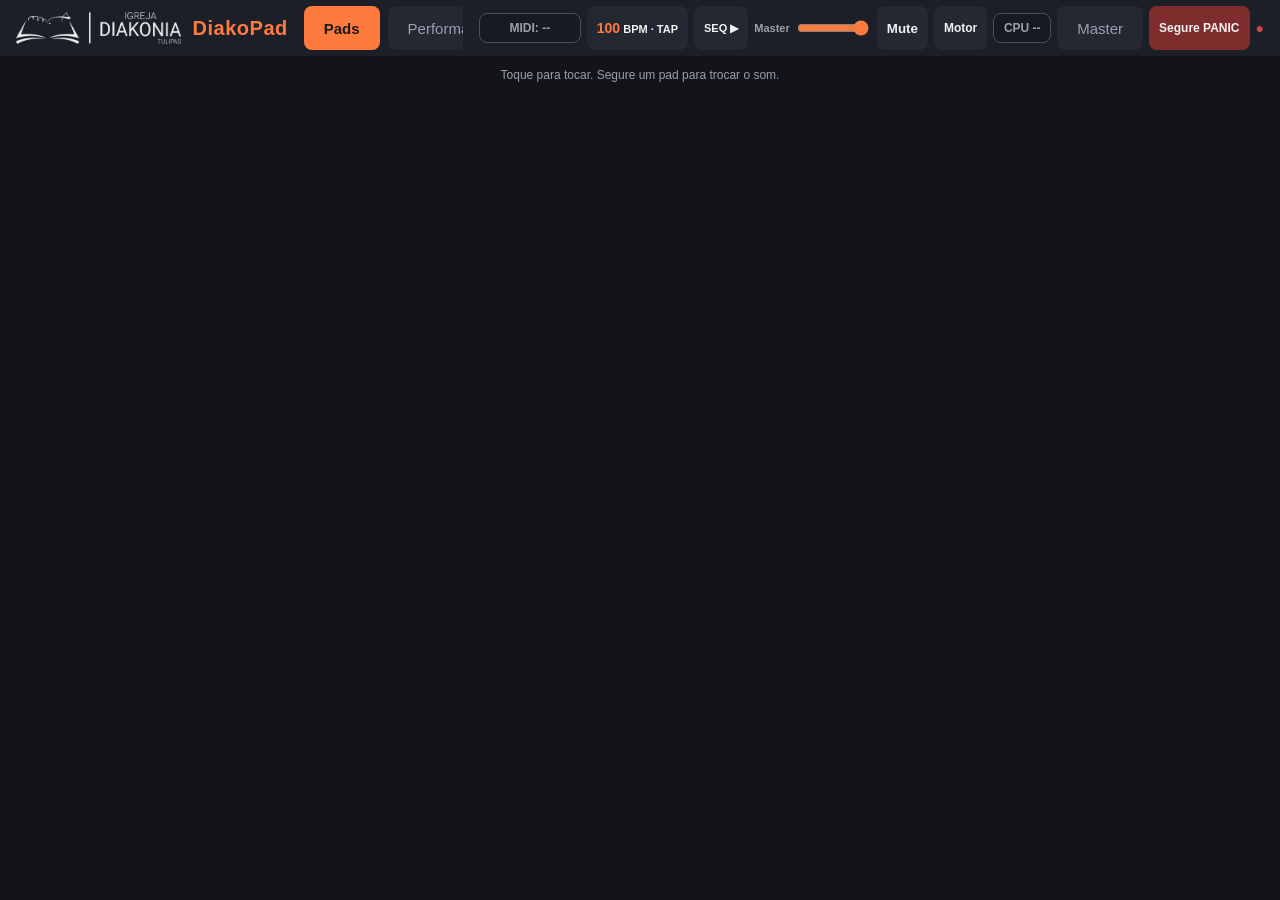
==== frontend/index.html @ 9293244f "feat: auto-trim - pula o silêncio no início e no fim dos samples O prato reverso (KIT_Reversed_Cymba" ====
<!DOCTYPE html>
<html lang="pt-BR">
<head>
<meta charset="UTF-8">
<meta name="viewport" content="width=device-width, initial-scale=1.0, maximum-scale=1.0, user-scalable=no">
<title>DiakoPad</title>
<link rel="icon" type="image/png" href="assets/favicon.png">
<link rel="apple-touch-icon" href="assets/apple-touch-icon.png">
<link rel="stylesheet" href="style.css">
</head>
<body>
  <header class="topbar">
    <div class="brand">
      <img class="brand-logo" src="assets/logo-diakonia-light.png" alt="Igreja Diakonia Tulipas">
      <img class="brand-mark" src="assets/logo-mark-light.png" alt="Igreja Diakonia Tulipas">
      <h1>DiakoPad</h1>
    </div>
    <nav>
      <button id="tab-pads" class="tab active" type="button">Pads</button>
      <button id="tab-performance" class="tab" type="button">Performance</button>
      <button id="tab-sounds" class="tab" type="button">Biblioteca</button>
      <button id="tab-volumes" class="tab" type="button">Volumes</button>
      <button id="tab-effects" class="tab" type="button">Efeitos</button>
      <button id="tab-sequencer" class="tab" type="button">Sequencer</button>
      <button id="tab-metronome" class="tab" type="button">Metrônomo</button>
      <button id="tab-looper" class="tab" type="button">Looper</button>
      <button id="tab-knobs" class="tab" type="button">Knobs</button>
      <button id="tab-config" class="tab" type="button">Config</button>
    </nav>
    <div class="live-controls">
      <output id="midi-note-indicator" class="midi-note-indicator" aria-live="polite">MIDI: --</output>
      <output id="kit-browse-banner" class="kit-browse-banner hidden" aria-live="polite"></output>
      <button id="global-tap-btn" class="global-tap-btn" type="button" aria-label="Tap tempo">
        <strong id="global-bpm">100</strong> BPM · TAP
      </button>
      <button id="global-sequencer-btn" class="global-sequencer-btn" type="button">SEQ ▶</button>
      <label class="master-control" title="Volume master">
        <span>Master</span>
        <input id="master-volume" type="range" min="0" max="100" step="1" value="100" aria-label="Volume master">
      </label>
      <button id="master-mute-btn" class="master-mute-btn" type="button">Mute</button>
      <button id="engine-status" class="engine-status" type="button" aria-expanded="false">Motor</button>
      <output id="cpu-meter" class="cpu-meter" aria-live="polite">CPU --</output>
      <button id="tab-master" class="tab" type="button">Master</button>
      <button id="panic-btn" class="panic-btn" type="button" aria-label="Segure para acionar o panic">Segure PANIC</button>
      <span id="conn-status" class="conn-status" title="Conexão">●</span>
    </div>
    <section id="engine-status-detail" class="engine-status-detail hidden" aria-live="polite">
      <p id="engine-status-text"></p>
      <button id="engine-restart-btn" class="secondary-btn" type="button">Reiniciar motor</button>
    </section>
  </header>

  <div id="kit-browse-modal" class="kit-browse-modal hidden" aria-live="polite">
    <div class="kit-browse-modal-content">
      <div id="kit-browse-modal-eyebrow" class="kit-browse-modal-eyebrow"></div>
      <div id="kit-browse-modal-kit" class="kit-browse-modal-kit"></div>
      <div id="kit-browse-modal-categories" class="kit-browse-modal-categories"></div>
      <div class="kit-browse-modal-body">
        <div class="kit-browse-modal-col">
          <div class="kit-browse-modal-col-title">Kits nesta categoria</div>
          <ul id="kit-browse-modal-kit-list" class="kit-browse-modal-list"></ul>
        </div>
        <div class="kit-browse-modal-col">
          <div class="kit-browse-modal-col-title">Sons deste kit</div>
          <ul id="kit-browse-modal-sound-list" class="kit-browse-modal-list"></ul>
        </div>
      </div>
    </div>
  </div>

  <main id="view-pads" class="view">
    <p class="pad-live-hint">Toque para tocar. Segure um pad para trocar o som.</p>
    <div id="pad-grid" class="pad-grid"></div>
  </main>

  <main id="view-performance" class="view hidden">
    <div class="carousel-strip">
      <button id="scene-prev" class="carousel-nav" type="button" aria-label="Cena anterior">◀</button>
      <div class="carousel-current">
        <span id="scene-name" class="carousel-name">Nenhuma cena salva</span>
        <span id="scene-count" class="carousel-count"></span>
      </div>
      <button id="scene-next" class="carousel-nav" type="button" aria-label="Próxima cena">▶</button>
      <button id="scene-save" class="carousel-action" type="button">Salvar</button>
      <button id="scene-delete" class="carousel-action danger" type="button">Excluir</button>
    </div>
    <p class="pad-live-hint">Toque para tocar, segure para trocar o som. ◀ ▶ troca a cena ao vivo (só as ativas).</p>
    <div id="perf-pad-grid" class="pad-grid perf-grid"></div>
  </main>

  <main id="view-sounds" class="view hidden">
    <div class="library-layout">
      <section class="library-sounds">
        <nav id="sound-breadcrumb" class="breadcrumb"></nav>
        <div class="sound-selection-toolbar">
          <label class="sound-select-all">
            <input id="select-all-sounds" type="checkbox">
            Selecionar todos
          </label>
          <span id="selected-sounds-count" class="selected-sounds-count">Nenhum selecionado</span>
          <button id="delete-selected-sounds" class="danger-btn" type="button" disabled>Excluir selecionados</button>
        </div>
        <section class="upload-zone" id="upload-zone">
          <p>Arraste arquivos ou pastas de som aqui, ou</p>
          <div class="upload-actions">
            <label class="upload-btn">
              Escolher arquivos
              <input type="file" id="file-input" accept=".wav,.mp3,.ogg,.flac,.aiff,.aif" multiple hidden>
            </label>
            <label class="upload-btn upload-folder-btn">
              Escolher pasta
              <input type="file" id="folder-input" accept=".wav,.mp3,.ogg,.flac,.aiff,.aif" webkitdirectory directory multiple hidden>
            </label>
          </div>
          <p class="hint">Arquivos vão para a pasta atual. Pastas preservam toda a árvore.</p>
        </section>
        <ul id="sound-list" class="sound-list"></ul>
      </section>
      <aside class="library-scenes">
        <h2 class="library-scenes-title">Cenas</h2>
        <input id="scene-search" class="scene-search" type="search" placeholder="Buscar cena...">
        <ul id="scene-list" class="scene-list"></ul>
      </aside>
    </div>
  </main>

  <main id="view-volumes" class="view hidden">
    <ul id="volume-list" class="mix-list mix-card-grid"></ul>
  </main>

  <main id="view-master" class="view hidden">
    <section class="master-panel">
      <p class="metronome-kicker">SAÍDA GERAL</p>
      <label class="master-large-control">
        <span>Volume master <strong id="master-volume-value">100%</strong></span>
        <input id="master-volume-large" type="range" min="0" max="100" step="1" value="100">
      </label>
      <button id="master-mute-large-btn" class="master-large-mute-btn" type="button">Mute</button>
      <label class="master-limiter-toggle">
        <input id="master-limiter-enabled" type="checkbox" checked>
        <span>Limiter de picos ativo</span>
      </label>
      <label class="master-large-control">
        <span>Limite <strong id="master-limiter-threshold-value">-1 dB</strong></span>
        <input id="master-limiter-threshold" type="range" min="-12" max="0" step="1" value="-1">
      </label>
      <p id="master-limiter-warning" class="tab-note">Protege contra clipping quando vários pads tocam ao mesmo tempo.</p>
    </section>
  </main>

  <main id="view-effects" class="view hidden">
    <p class="tab-note">
      Os efeitos compartilhados (reverb hall, plate e delay no tempo da música)
      servem a todos os pads: cada pad escolhe quanto envia para eles. Trocar de
      cena só muda esses valores, sem recarregar nada. Tom e os slots abaixo
      são efeitos só daquele pad.
    </p>
    <section id="fx-bus-panel" class="fx-bus-panel"></section>
    <ul id="effects-list" class="mix-list mix-card-grid"></ul>
  </main>

  <main id="view-sequencer" class="view hidden">
    <div class="carousel-strip pattern-strip">
      <button id="pattern-prev" class="carousel-nav" type="button" aria-label="Padrão anterior">◀</button>
      <div class="carousel-current">
        <span id="pattern-name" class="carousel-name">Padrão sem salvar</span>
        <span id="pattern-count" class="carousel-count"></span>
      </div>
      <button id="pattern-next" class="carousel-nav" type="button" aria-label="Próximo padrão">▶</button>
      <button id="pattern-save" class="carousel-action" type="button">Salvar</button>
      <button id="pattern-delete" class="carousel-action danger" type="button">Excluir</button>
    </div>
    <div class="sequencer-toolbar">
      <button id="sequencer-play-btn" class="accent-btn" type="button">▶ Tocar</button>
      <label class="bpm-control">
        BPM
        <input type="number" id="sequencer-bpm" min="40" max="240" step="1">
      </label>
      <button id="sequencer-clear-btn" class="danger-btn" type="button">Limpar padrão</button>
    </div>
    <div class="sequencer-grid-wrap">
      <table class="sequencer-grid">
        <thead>
          <tr id="sequencer-head-row"><th class="sequencer-pad-col"></th></tr>
        </thead>
        <tbody id="sequencer-body"></tbody>
      </table>
    </div>
  </main>

  <main id="view-metronome" class="view hidden">
    <section class="metronome-panel">
      <p class="metronome-kicker">TEMPO GLOBAL</p>
      <div class="metronome-bpm-row">
        <label class="metronome-bpm-control">
          <input type="number" id="metronome-bpm" min="40" max="240" step="1" aria-label="BPM do metrônomo">
          <span>BPM</span>
        </label>
        <button id="metronome-tap-btn" class="metronome-tap-btn" type="button">TAP</button>
      </div>
      <p class="metronome-hint">Compartilhado com o Sequencer e com o controle global dos Knobs.</p>
      <div class="metronome-beat-row" id="metronome-beat-row" aria-label="Tempos do compasso"></div>
      <button id="metronome-play-btn" class="metronome-play-btn" type="button">▶ Tocar</button>
      <div class="metronome-controls">
        <label class="metronome-select-control">
          <span>Som</span>
          <select id="metronome-style-select"></select>
        </label>
        <label class="metronome-select-control">
          <span>Compasso</span>
          <select id="metronome-signature-select"></select>
        </label>
      </div>
      <p id="metronome-engine-warning" class="metronome-engine-warning hidden">
        Som salvo, mas o motor de áudio não conseguiu aplicá-lo agora.
      </p>
    </section>
  </main>

  <main id="view-looper" class="view hidden">
    <div class="looper-status">
      <div class="looper-state-label" id="looper-state-label">Parado</div>
      <div class="looper-elapsed" id="looper-elapsed"></div>
      <div class="looper-progress hidden" id="looper-progress">
        <div class="looper-progress-fill" id="looper-progress-fill"></div>
      </div>
      <div class="looper-details" id="looper-details"></div>
    </div>
    <div class="looper-tracks" id="looper-track-list"></div>
    <div class="looper-controls">
      <button id="looper-record-btn" class="accent-btn" type="button">● Gravar</button>
      <button id="looper-overdub-btn" class="secondary-btn" type="button" disabled>+ Sobrepor</button>
      <button id="looper-play-btn" class="secondary-btn" type="button" disabled>▶ Tocar</button>
      <button id="looper-stop-btn" class="secondary-btn" type="button">■ Parar loop</button>
      <button id="looper-clear-btn" class="danger-btn" type="button">Limpar tudo</button>
    </div>
    <p class="tab-note">
      Quatro trilhas no mesmo ciclo: a primeira trilha gravada fixa o
      comprimento do loop (quantizado ao compasso) e as demais gravam por
      cima, sempre sincronizadas. Gravar e Sobrepor agem na trilha
      selecionada — clique no cartão da trilha pra armar (a seleção também
      pode ser feita por knob na aba Knobs, alvo "Looper — Trilha"). Cada
      trilha tem mute e volume próprios.
    </p>
  </main>

  <main id="view-knobs" class="view hidden">
    <div class="knobs-toolbar">
      <button id="knob-add-btn" class="accent-btn" type="button">+ Atribuir novo knob</button>
      <button id="knob-clear-all-btn" class="danger-btn" type="button">Limpar todos</button>
    </div>
    <ul id="knobs-list" class="sound-list"></ul>
  </main>

  <main id="view-config" class="view hidden">
    <ul class="settings-list">
      <li class="settings-row">
        <div class="settings-text">
          <span class="settings-label">Tocar até o fim</span>
          <span class="settings-desc">O som sempre toca inteiro, mesmo soltando o pad rápido. Desligado: o som para assim que você solta o pad.</span>
        </div>
        <label class="switch">
          <input type="checkbox" id="setting-sustain">
          <span class="switch-slider"></span>
        </label>
      </li>
      <li class="settings-row">
        <div class="settings-text">
          <span class="settings-label">Cortar silêncio dos sons</span>
          <span class="settings-desc">Pula o silêncio no começo e no fim de cada som (ex.: prato reverso que demorava para começar). Os arquivos não são alterados.</span>
        </div>
        <label class="switch">
          <input type="checkbox" id="setting-auto-trim">
          <span class="switch-slider"></span>
        </label>
      </li>
      <li class="settings-row">
        <div class="settings-text">
          <span class="settings-label">Considerar força do toque</span>
          <span class="settings-desc">Toque mais forte = mais volume. Desligado: todo toque toca no volume configurado no pad.</span>
        </div>
        <label class="switch">
          <input type="checkbox" id="setting-velocity">
          <span class="switch-slider"></span>
        </label>
      </li>
      <li class="settings-row">
        <div class="settings-text">
          <span class="settings-label">Preview ao navegar kits</span>
          <span class="settings-desc">Toca o som candidato ao navegar/escolher dentro de um kit. Desligue antes de uma apresentação pra navegar em silêncio sem soar nada indesejado.</span>
        </div>
        <label class="switch">
          <input type="checkbox" id="setting-kit-browse-preview">
          <span class="switch-slider"></span>
        </label>
      </li>
      <li class="settings-row">
        <div class="settings-text">
          <span class="settings-label">Loop no compasso</span>
          <span class="settings-desc">Ao parar a gravação do Looper, arredonda a duração do loop pro compasso mais próximo (usa o BPM e o compasso do Metrônomo), em vez de usar exatamente o tempo que o botão ficou pressionado. As notas tocam na hora exata que você tocou — só o ponto onde o loop repete é ajustado, pra não desafinar do tempo a cada repetição.</span>
        </div>
        <label class="switch">
          <input type="checkbox" id="setting-looper-quantize">
          <span class="switch-slider"></span>
        </label>
      </li>
      <li class="settings-row">
        <div class="settings-text">
          <span class="settings-label">Filtro de toque duplicado do Looper</span>
          <span class="settings-desc">Ignora o segundo toque idêntico enviado pelo controlador dentro desta janela. Use 0 ms para desativar.</span>
          <input id="setting-looper-duplicate-hit-window" class="setting-range" type="range" min="0" max="200" step="1" value="30">
        </div>
        <output id="setting-looper-duplicate-hit-window-value" class="setting-range-value">30 ms</output>
      </li>
    </ul>

    <h2 class="tab-note">Pads</h2>
    <ul class="settings-list">
      <li class="settings-row">
        <div class="settings-text">
          <span class="settings-label">Limpar todos os pads</span>
          <span class="settings-desc">Remove o som atribuído aos 16 pads. Volume, efeitos e knobs são mantidos.</span>
        </div>
        <button id="clear-all-pads-btn" class="danger-btn" type="button">Limpar</button>
      </li>
    </ul>

    <h2 class="tab-note">Recuperação do sistema</h2>
    <ul class="settings-list">
      <li class="settings-row">
        <div class="settings-text">
          <span class="settings-label">Reiniciar DiakoPad e áudio</span>
          <span class="settings-desc">Reinicia o DiakoPad, PipeWire e WirePlumber. O áudio e a tela ficam indisponíveis por alguns segundos.</span>
        </div>
        <button id="full-restart-btn" class="danger-btn" type="button">Reiniciar</button>
      </li>
    </ul>

    <h2 class="tab-note">Mapa MIDI</h2>
    <div class="midi-map">
      <div class="midi-map-toolbar">
        <input type="search" id="midi-map-filter" class="scene-search midi-map-search" placeholder="Filtrar: ação, pad, parâmetro, nota ou CC...">
        <button id="midi-map-add-knob-btn" class="secondary-btn" type="button">+ Novo knob</button>
      </div>
      <div class="midi-learn-banner hidden" id="midi-learn-banner">
        <span id="midi-learn-banner-text"></span>
        <button id="midi-learn-cancel-btn" class="secondary-btn" type="button">Cancelar</button>
      </div>
      <div id="midi-map-sections"></div>
    </div>

    <footer class="app-identification">
      <span>Versão 0.1.0</span>
      <span>Desenvolvido por Lucas Souza (AntunesLS)</span>
    </footer>
  </main>

  <div id="assign-modal" class="modal hidden">
    <div class="modal-content">
      <div class="modal-header">
        <h2 id="modal-pad-title">Pad</h2>
        <button id="modal-close" class="icon-btn" type="button">✕</button>
      </div>
      <input id="modal-search" type="search" placeholder="Buscar som...">
      <div class="breadcrumb" id="modal-breadcrumb"></div>
      <div class="modal-actions">
        <span class="modal-note-label">Nota MIDI: <strong id="modal-note-value">--</strong></span>
        <button id="modal-learn-note-btn" class="secondary-btn" type="button">Aprender nota</button>
        <button id="modal-clear" class="danger-btn" type="button">Remover som deste pad</button>
      </div>
      <ul id="modal-sound-list" class="sound-list modal-sound-list"></ul>
    </div>
  </div>

  <div id="knob-modal" class="modal hidden">
    <div class="modal-content">
      <div class="modal-header">
        <h2 id="knob-modal-title">Atribuir knob</h2>
        <button id="knob-modal-close" class="icon-btn" type="button">✕</button>
      </div>
      <ul id="knob-modal-list" class="sound-list modal-sound-list"></ul>
      <p id="knob-modal-waiting" class="tab-note hidden">Gire o knob físico que você quer atribuir a esse controle...</p>
    </div>
  </div>

  <div id="upload-progress" class="upload-progress hidden" role="status" aria-live="polite">
    <div class="upload-progress-card">
      <span id="upload-progress-label">Enviando sons...</span>
      <strong id="upload-progress-percent">0%</strong>
      <div class="upload-progress-track">
        <div id="upload-progress-bar" class="upload-progress-bar"></div>
      </div>
    </div>
  </div>

  <div id="scene-loading-overlay" class="scene-loading-overlay hidden" role="status" aria-live="polite">
    <div class="scene-loading-card">
      <div class="scene-loading-spinner"></div>
      <span id="scene-loading-text">Carregando cena...</span>
    </div>
  </div>

  <audio id="preview-audio" hidden></audio>

  <script src="app.js"></script>
</body>
</html>
---- frontend/style.css ----
:root {
  --bg: #12141a;
  --panel: #1c1f28;
  --panel-alt: #242833;
  --accent: #ff7a3d;
  --accent-dim: #7a3f22;
  --text: #f2f2f2;
  --text-dim: #9aa0ac;
  --pad-empty: #2a2e3a;
  --pad-filled: #33507a;
  --danger: #d24343;
  --ok: #3fbf6f;
}

* { box-sizing: border-box; }

/* !important because this needs to override component classes (.sound-list,
   .mix-list, etc.) that set their own `display`, regardless of source order. */
.hidden { display: none !important; }

html, body {
  margin: 0;
  height: 100%;
  background: var(--bg);
  color: var(--text);
  font-family: -apple-system, "Segoe UI", Roboto, sans-serif;
  overflow: hidden;
  -webkit-user-select: none;
  user-select: none;
}

.topbar {
  display: flex;
  align-items: center;
  gap: 16px;
  padding: 10px 16px;
  background: var(--panel);
  height: 56px;
  position: relative;
}

.brand {
  display: flex;
  align-items: center;
  gap: 12px;
  flex-shrink: 0;
}

.brand img {
  display: block;
  height: 32px;
  width: auto;
  -webkit-user-drag: none;
}

/* Full church logo on wide screens; just the book mark when the topbar
   gets crowded. */
.brand-mark { display: none !important; }

@media (max-width: 1100px) {
  .brand-logo { display: none !important; }
  .brand-mark { display: block !important; height: 28px; }
}

.topbar h1 {
  font-size: 20px;
  margin: 0;
  letter-spacing: 0.5px;
  color: var(--accent);
}

.topbar nav {
  display: flex;
  gap: 8px;
  flex: 1;
  min-width: 0;
  overflow-x: auto;
  scrollbar-width: none;
}
.topbar nav::-webkit-scrollbar { display: none; }

.tab {
  background: var(--panel-alt);
  border: none;
  color: var(--text-dim);
  padding: 10px 20px;
  min-height: 44px;
  border-radius: 8px;
  font-size: 15px;
  cursor: pointer;
  white-space: nowrap;
}

.tab.active {
  background: var(--accent);
  color: #1a1a1a;
  font-weight: 600;
}

.conn-status {
  color: var(--danger);
  font-size: 14px;
}
.conn-status.connected {
  color: var(--ok);
}

.live-controls {
  display: flex;
  align-items: center;
  gap: 6px;
  flex-shrink: 0;
}

.midi-note-indicator {
  min-width: 102px;
  padding: 7px 9px;
  border: 1px solid #485063;
  border-radius: 8px;
  background: #171a22;
  color: var(--text-dim);
  font-size: 12px;
  font-weight: 700;
  font-variant-numeric: tabular-nums;
  text-align: center;
  white-space: nowrap;
}

.kit-browse-banner {
  padding: 7px 10px;
  border: 1px solid var(--accent);
  border-radius: 8px;
  background: #2a2410;
  color: var(--accent);
  font-size: 12px;
  font-weight: 700;
  white-space: nowrap;
}

/* Big, read-from-across-the-room overlay of the current kit-browse state:
   category strip, the full kit list of the current category and the full
   sound list of the highlighted kit, not just the one current name each.
   pointer-events:none on the backdrop so it never blocks taps on the pad
   grid underneath (needed for the no-hardware dev/test path) - the content
   itself re-enables pointer-events only so a trackpad/mouse can scroll a
   long list, never to intercept pad taps outside it. */
.kit-browse-modal {
  position: fixed;
  inset: 0;
  top: 76px;
  z-index: 60;
  display: flex;
  justify-content: center;
  /* Without this, flex's default align-items:stretch forces the content
     box to fill this container's whole height (nearly the full viewport)
     even though it only has a couple hundred px of actual content. */
  align-items: flex-start;
  pointer-events: none;
}
.kit-browse-modal.hidden { display: none; }

.kit-browse-modal-content {
  pointer-events: auto;
  background: var(--panel);
  border: 3px solid var(--accent);
  border-radius: 26px;
  box-shadow: 0 16px 50px rgba(0,0,0,0.5);
  padding: 36px 48px 44px;
  width: min(920px, 94vw);
  max-height: calc(100vh - 100px);
  overflow-y: auto;
  text-align: center;
}

.kit-browse-modal-eyebrow {
  font-size: 20px;
  font-weight: 700;
  letter-spacing: 0.06em;
  text-transform: uppercase;
  color: var(--text-dim);
  margin-bottom: 10px;
}
.kit-browse-modal-kit {
  font-size: 48px;
  font-weight: 800;
  color: var(--text);
  line-height: 1.2;
}

.kit-browse-modal-categories {
  display: flex;
  flex-wrap: wrap;
  justify-content: center;
  gap: 12px;
  margin: 16px 0 26px;
}
.kit-browse-modal-pill {
  padding: 8px 22px;
  border-radius: 999px;
  border: 1px solid #3a3f4d;
  background: #171a22;
  color: var(--text-dim);
  font-size: 18px;
  font-weight: 600;
}
.kit-browse-modal-pill.current {
  border-color: var(--accent);
  background: #2a2410;
  color: var(--accent);
}

.kit-browse-modal-body {
  display: grid;
  grid-template-columns: 1fr 1fr;
  align-items: start;
  gap: 28px;
  text-align: left;
}
.kit-browse-modal-col-title {
  font-size: 15px;
  font-weight: 700;
  letter-spacing: 0.05em;
  text-transform: uppercase;
  color: var(--text-dim);
  margin-bottom: 10px;
}
.kit-browse-modal-list {
  list-style: none;
  margin: 0;
  padding: 0;
  max-height: 380px;
  overflow-y: auto;
  border: 1px solid #2b2f3a;
  border-radius: 14px;
}
.kit-browse-modal-list-item {
  padding: 11px 16px;
  font-size: 19px;
  color: var(--text-dim);
  border-bottom: 1px solid #23262f;
}
.kit-browse-modal-list-item:last-child { border-bottom: none; }
.kit-browse-modal-list-item.current {
  background: #2a2410;
  color: var(--accent);
  font-weight: 700;
}
.kit-browse-modal-sound-pad {
  display: inline-block;
  min-width: 32px;
  color: var(--text-dim);
  font-variant-numeric: tabular-nums;
  margin-right: 8px;
}
.kit-browse-modal-list-item.current .kit-browse-modal-sound-pad { color: inherit; }
.kit-browse-modal-list-empty {
  padding: 16px 18px;
  font-size: 18px;
  color: var(--text-dim);
  font-style: italic;
}

@media (max-width: 640px) {
  .kit-browse-modal { top: 60px; }
  .kit-browse-modal-content { padding: 24px 22px 28px; }
  .kit-browse-modal-kit { font-size: 32px; }
  .kit-browse-modal-body { grid-template-columns: 1fr; gap: 20px; }
  .kit-browse-modal-list { max-height: 260px; }
}

.midi-note-indicator.hit {
  animation: midi-note-hit 180ms ease-out;
  border-color: #ffe36e;
  color: #ffe36e;
}

@keyframes midi-note-hit {
  0% { transform: scale(1); background: #171a22; }
  45% { transform: scale(1.06); background: #4c4828; }
  100% { transform: scale(1); background: #171a22; }
}

.master-control {
  display: flex;
  align-items: center;
  gap: 5px;
  color: var(--text-dim);
  font-size: 11px;
  font-weight: 700;
}

.master-control input {
  width: 72px;
  accent-color: var(--accent);
}

.master-mute-btn,
.engine-status,
.panic-btn,
.global-tap-btn,
.global-sequencer-btn {
  min-height: 44px;
  border: 0;
  border-radius: 8px;
  padding: 0 10px;
  color: var(--text);
  font-weight: 700;
  cursor: pointer;
  white-space: nowrap;
}

.master-mute-btn { background: var(--panel-alt); }
.master-mute-btn.active { background: #9c6b22; color: #18130b; }
.master-mute-btn:disabled,
.master-control input:disabled { opacity: 0.45; cursor: not-allowed; }
.engine-status { background: var(--panel-alt); font-size: 12px; }
.engine-status.ok { color: var(--ok); }
.engine-status.warning { color: #ffd56a; }
.engine-status.error { color: #ff8a8a; }
.cpu-meter {
  min-width: 58px;
  padding: 7px 9px;
  border: 1px solid #485063;
  border-radius: 8px;
  background: #171a22;
  color: var(--text-dim);
  font-size: 12px;
  font-weight: 700;
  font-variant-numeric: tabular-nums;
  text-align: center;
  white-space: nowrap;
}
.cpu-meter.warning { color: #ffd56a; border-color: #806b37; }
.cpu-meter.high { color: #ff8a8a; border-color: #8f4747; }
.effect-knob-assign {
  padding: 4px 6px;
  border: 1px solid #485063;
  border-radius: 6px;
  background: var(--panel-alt);
  color: var(--text-dim);
  font-size: 10px;
  font-weight: 700;
  cursor: pointer;
  white-space: nowrap;
}
.effect-knob-assign:hover { border-color: var(--accent); color: var(--accent); }
.global-tap-btn,
.global-sequencer-btn { background: var(--panel-alt); font-size: 11px; }
.global-tap-btn strong { color: var(--accent); font-size: 14px; }
.global-sequencer-btn.active { background: var(--accent); color: #1a1a1a; }

.panic-btn {
  position: relative;
  overflow: hidden;
  background: #7f2c2c;
  font-size: 12px;
}
.panic-btn::after {
  content: "";
  position: absolute;
  inset: auto 0 0;
  height: 3px;
  background: #ffd1d1;
  transform: scaleX(0);
  transform-origin: left;
}
.panic-btn.arming::after { animation: panic-hold 650ms linear forwards; }
.panic-btn.triggered { background: var(--danger); }
@keyframes panic-hold { to { transform: scaleX(1); } }

.engine-status-detail {
  position: absolute;
  z-index: 20;
  top: 52px;
  right: 8px;
  width: min(320px, calc(100vw - 16px));
  padding: 12px;
  border: 1px solid #3c4350;
  border-radius: 10px;
  background: var(--panel);
  box-shadow: 0 10px 32px rgba(0, 0, 0, 0.5);
}
.engine-status-detail p { margin: 0 0 10px; color: var(--text-dim); font-size: 13px; line-height: 1.35; }

.view {
  height: calc(100vh - 56px);
  overflow-y: auto;
  padding: 12px;
}
.view.hidden { display: none; }

#view-master {
  display: grid;
  place-items: center;
}

.master-panel {
  width: min(620px, 100%);
  padding: clamp(24px, 6vw, 48px);
  border: 1px solid #323743;
  border-radius: 24px;
  background: linear-gradient(145deg, #232731, #191c24);
  box-shadow: 0 24px 60px rgba(0, 0, 0, 0.35);
}

.master-large-control,
.master-limiter-toggle {
  display: flex;
  flex-direction: column;
  gap: 10px;
  margin-top: 20px;
  color: var(--text-dim);
  font-size: 14px;
  font-weight: 700;
}

.master-large-control span { display: flex; justify-content: space-between; }
.master-large-control strong { color: var(--accent); font-size: 18px; }
.master-large-control input { width: 100%; accent-color: var(--accent); }
.master-limiter-toggle { flex-direction: row; align-items: center; }
.master-limiter-toggle input { width: 22px; height: 22px; accent-color: var(--accent); }
.master-large-mute-btn { width: 100%; margin-top: 20px; padding: 15px; border: 0; border-radius: 12px; background: #9c6b22; color: #18130b; font-size: 17px; font-weight: 800; cursor: pointer; }
.master-large-mute-btn.active { background: var(--danger); color: white; }
.master-large-mute-btn:disabled { opacity: 0.45; cursor: not-allowed; }

.pad-grid {
  display: grid;
  grid-template-columns: repeat(4, 1fr);
  grid-template-rows: repeat(4, 1fr);
  gap: 10px;
  height: calc(100% - 30px);
}

.pad-live-hint {
  height: 18px;
  margin: 0 0 8px;
  color: var(--text-dim);
  font-size: 12px;
  text-align: center;
}

.carousel-strip {
  display: flex;
  align-items: center;
  gap: 10px;
  padding: 8px 10px;
  margin: 0 0 8px;
  background: var(--panel);
  border: 1px solid var(--border, #2c313d);
  border-radius: 12px;
}

.carousel-current {
  flex: 1;
  min-width: 0;
  text-align: center;
}

.carousel-name {
  display: block;
  font-size: 19px;
  font-weight: 600;
  white-space: nowrap;
  overflow: hidden;
  text-overflow: ellipsis;
}

.carousel-count {
  font-size: 11px;
  color: var(--text-dim);
}

.carousel-nav {
  min-width: 58px;
  height: 50px;
  font-size: 20px;
  background: var(--panel-alt);
  border: 1px solid transparent;
  border-radius: 10px;
  color: var(--text);
  cursor: pointer;
}

.carousel-nav:active { border-color: var(--accent); }

.carousel-action {
  height: 50px;
  padding: 0 14px;
  background: var(--panel-alt);
  border: 1px solid transparent;
  border-radius: 10px;
  color: var(--text);
  cursor: pointer;
  font-family: inherit;
}

.carousel-action:active { border-color: var(--accent); }
.carousel-action.danger { color: #ff8a8a; }
.carousel-action:disabled,
.carousel-nav:disabled { opacity: 0.35; cursor: default; }

/* Biblioteca: sounds and the scene list share the screen, each pane with
   its own scroll (the view itself doesn't scroll). */
#view-sounds { overflow: hidden; }

.library-layout {
  display: grid;
  grid-template-columns: minmax(0, 1fr) minmax(260px, 340px);
  gap: 14px;
  height: 100%;
}

.library-sounds {
  min-width: 0;
  overflow-y: auto;
  padding-right: 4px;
}

.library-scenes {
  display: flex;
  flex-direction: column;
  gap: 8px;
  min-height: 0;
  padding-left: 14px;
  border-left: 1px solid #2c313d;
}

.library-scenes-title {
  margin: 0;
  color: var(--text-dim);
  font-size: 12px;
  font-weight: 700;
  letter-spacing: 0.5px;
  text-transform: uppercase;
}

.scene-search {
  width: 100%;
  padding: 10px 12px;
  border: 1px solid #353a47;
  border-radius: 9px;
  background: var(--panel-alt);
  color: var(--text);
  font-size: 14px;
}

.scene-list {
  list-style: none;
  margin: 0;
  padding: 0;
  display: flex;
  flex: 1;
  flex-direction: column;
  gap: 6px;
  min-height: 0;
  overflow-y: auto;
}

.scene-empty {
  padding: 10px 12px;
  color: var(--text-dim);
  font-size: 13px;
}

.scene-row {
  display: flex;
  align-items: center;
  gap: 10px;
  padding: 8px 10px;
  border: 1px solid transparent;
  border-radius: 10px;
  background: var(--panel);
}

.scene-row.current { border-color: var(--accent-dim); }

.scene-active-toggle {
  display: flex;
  align-items: center;
}
.scene-active-toggle input {
  width: 22px;
  height: 22px;
  accent-color: var(--accent);
}

.scene-load-btn {
  flex: 1;
  min-width: 0;
  text-align: left;
  border: 0;
  background: transparent;
  color: var(--text);
  font-size: 15px;
  font-weight: 600;
  cursor: pointer;
  white-space: nowrap;
  overflow: hidden;
  text-overflow: ellipsis;
}

.perf-grid {
  height: calc(100% - 128px);
}

.perf-grid .pad {
  border-radius: 18px;
  padding: 14px 16px;
}

.perf-grid .pad-number { font-size: 13px; }
.perf-grid .pad-name { font-size: 18px; }

.perf-grid.applying {
  opacity: 0.45;
  pointer-events: none;
}

.sequencer-grid-wrap.applying {
  opacity: 0.45;
  pointer-events: none;
}

.pad {
  background: var(--pad-empty);
  border-radius: 14px;
  border: 2px solid transparent;
  display: flex;
  flex-direction: column;
  justify-content: space-between;
  padding: 10px 12px;
  cursor: pointer;
  transition: transform 0.05s ease, background 0.15s ease;
  min-height: 0;
  width: 100%;
  color: var(--text);
  font-family: inherit;
  text-align: left;
}

.pad:active {
  transform: scale(0.96);
  border-color: var(--accent);
}

.pad.hit {
  animation: pad-hit 130ms ease-out;
  border-color: #ffe36e;
}

@keyframes pad-hit {
  0% { transform: scale(1); filter: brightness(1); }
  35% { transform: scale(0.96); filter: brightness(1.65); }
  100% { transform: scale(1); filter: brightness(1); }
}

.pad.filled {
  background: var(--pad-filled);
}

/* Kit-browse visual aid: selecting the target pad happens on the physical
   controller, so the grid mirrors it for anyone watching the screen (see
   renderKitBrowseGridState() in app.js). */
.pad.awaiting-target {
  border-color: var(--accent);
  animation: pulse 900ms ease-in-out infinite;
}

.pad.kit-browse-target {
  border-color: var(--accent);
  box-shadow: 0 0 0 2px var(--accent-dim);
}

.pad-number {
  font-size: 13px;
  color: var(--text-dim);
  font-weight: 600;
}

.pad-name {
  font-size: clamp(14px, 2.2vw, 20px);
  font-weight: 700;
  line-height: 1.15;
  word-break: break-word;
}

.pad-note {
  font-size: 11px;
  color: var(--text-dim);
  align-self: flex-end;
}

/* Sound library */
.upload-zone {
  border: 2px dashed #444a5a;
  border-radius: 12px;
  padding: 20px;
  text-align: center;
  margin-bottom: 16px;
}

.sound-selection-toolbar {
  display: flex;
  align-items: center;
  flex-wrap: wrap;
  gap: 10px;
  margin-bottom: 12px;
}

.sound-select-all {
  display: flex;
  align-items: center;
  gap: 7px;
  font-weight: 600;
}

.selected-sounds-count {
  color: var(--text-dim);
  font-size: 14px;
}

.sound-selection-toolbar .danger-btn {
  margin-left: auto;
}
.upload-zone.dragover {
  border-color: var(--accent);
  background: var(--panel-alt);
}
.upload-zone p {
  margin: 4px 0;
  color: var(--text-dim);
}
.upload-zone .hint {
  font-size: 12px;
}

.upload-btn {
  display: inline-block;
  background: var(--accent);
  color: #1a1a1a;
  padding: 10px 22px;
  border-radius: 8px;
  font-weight: 600;
  cursor: pointer;
  margin: 6px 0;
}

.upload-actions {
  display: flex;
  justify-content: center;
  flex-wrap: wrap;
  gap: 8px;
}

.upload-folder-btn {
  background: var(--panel-alt);
  color: var(--text);
}

.upload-progress {
  position: fixed;
  inset: 0;
  z-index: 80;
  display: grid;
  place-items: center;
  padding: 20px;
  background: rgba(0, 0, 0, 0.7);
}

.upload-progress-card {
  width: min(380px, 100%);
  padding: 24px;
  border: 1px solid var(--accent-dim);
  border-radius: 16px;
  background: var(--panel);
  box-shadow: 0 24px 60px rgba(0, 0, 0, 0.45);
  text-align: center;
}

.upload-progress-card span {
  display: block;
  color: var(--text-dim);
  font-size: 14px;
}

.upload-progress-card strong {
  display: block;
  margin: 6px 0 16px;
  color: var(--accent);
  font-size: 48px;
  font-variant-numeric: tabular-nums;
}

.upload-progress-track {
  height: 12px;
  overflow: hidden;
  border-radius: 99px;
  background: var(--panel-alt);
}

.upload-progress-bar {
  width: 0;
  height: 100%;
  border-radius: inherit;
  background: var(--accent);
  transition: width 0.12s linear;
}

.scene-loading-overlay {
  position: fixed;
  inset: 0;
  z-index: 85;
  display: grid;
  place-items: center;
  padding: 20px;
  background: rgba(0, 0, 0, 0.7);
}

.scene-loading-card {
  display: flex;
  flex-direction: column;
  align-items: center;
  gap: 16px;
  padding: 24px 32px;
  border: 1px solid var(--accent-dim);
  border-radius: 16px;
  background: var(--panel);
  box-shadow: 0 24px 60px rgba(0, 0, 0, 0.45);
}

.scene-loading-spinner {
  width: 40px;
  height: 40px;
  border: 4px solid var(--panel-alt);
  border-top-color: var(--accent);
  border-radius: 50%;
  animation: spin 0.8s linear infinite;
}

.scene-loading-card span {
  color: var(--text);
  font-size: 14px;
}

@keyframes spin {
  to { transform: rotate(360deg); }
}

.sound-list {
  list-style: none;
  margin: 0;
  padding: 0;
  display: flex;
  flex-direction: column;
  gap: 8px;
}

.sound-item {
  display: flex;
  align-items: center;
  gap: 10px;
  background: var(--panel);
  border-radius: 10px;
  padding: 12px 14px;
}

.sound-item .sound-name {
  flex: 1;
  font-size: 16px;
  cursor: pointer;
}

.sound-select {
  display: flex;
  align-items: center;
}

.sound-select input,
.sound-select-all input {
  width: 20px;
  height: 20px;
  accent-color: var(--accent);
}

.sound-folder-hint {
  display: block;
  font-size: 12px;
  color: var(--text-dim);
}

.folder-item {
  cursor: pointer;
  font-weight: 600;
}
.folder-item:active {
  background: var(--panel-alt);
}

.breadcrumb {
  display: flex;
  align-items: center;
  flex-wrap: wrap;
  gap: 4px;
  margin-bottom: 12px;
}

.breadcrumb-item {
  background: none;
  border: none;
  color: var(--text-dim);
  font-size: 14px;
  padding: 4px 6px;
  cursor: pointer;
  border-radius: 6px;
}
.breadcrumb-item:last-child {
  color: var(--text);
  font-weight: 600;
}
.breadcrumb-item:hover {
  background: var(--panel-alt);
}

.breadcrumb-sep {
  color: var(--text-dim);
  font-size: 14px;
}

.icon-btn {
  background: var(--panel-alt);
  border: none;
  color: var(--text);
  border-radius: 8px;
  width: 40px;
  height: 40px;
  font-size: 16px;
  cursor: pointer;
}

.controller-bindings-chips {
  display: flex;
  flex-wrap: wrap;
  gap: 6px;
  margin-top: 4px;
}

.controller-binding-empty {
  font-size: 12px;
  color: var(--text-dim);
}

.controller-binding-chip {
  display: inline-flex;
  align-items: center;
  gap: 6px;
  background: var(--panel-alt);
  border-radius: 20px;
  padding: 4px 6px 4px 10px;
  font-size: 13px;
}

.controller-binding-chip .delete-btn {
  width: 22px;
  height: 22px;
  font-size: 11px;
  border-radius: 50%;
}

.danger-btn {
  background: var(--danger);
  color: white;
  border: none;
  border-radius: 8px;
  padding: 10px 14px;
  cursor: pointer;
  font-size: 14px;
}
.danger-btn:disabled {
  opacity: 0.4;
  cursor: not-allowed;
}

/* Volumes / Efeitos tabs */
.tab-note {
  color: var(--text-dim);
  font-size: 13px;
  margin: 0 0 12px;
  line-height: 1.4;
}

.app-identification {
  display: flex;
  justify-content: space-between;
  gap: 12px;
  margin-top: 28px;
  padding: 14px 0 2px;
  border-top: 1px solid #323743;
  color: var(--text-dim);
  font-size: 12px;
}

.mix-card-grid {
  list-style: none;
  margin: 0;
  padding: 0;
  display: grid;
  grid-template-columns: repeat(4, minmax(0, 1fr));
  gap: 10px;
}

.mix-card {
  background: var(--panel);
  border: 1px solid transparent;
  border-radius: 12px;
  overflow: hidden;
  transition: border-color 0.15s ease, box-shadow 0.15s ease;
}

.mix-card.open {
  grid-column: 1 / -1;
  border-color: var(--accent-dim);
  box-shadow: 0 0 0 1px rgba(255, 122, 61, 0.12);
}

.mix-card-header {
  width: 100%;
  padding: 14px;
  background: transparent;
  border: 0;
  color: var(--text);
  cursor: pointer;
  display: flex;
  align-items: center;
  gap: 10px;
  text-align: left;
}

.mix-card-identity {
  min-width: 0;
  display: flex;
  flex: 1;
  flex-direction: column;
  gap: 3px;
}

.mix-card .pad-label {
  font-weight: 700;
  font-size: 15px;
}

.mix-card .pad-sound {
  overflow: hidden;
  color: var(--text-dim);
  font-size: 13px;
  text-overflow: ellipsis;
  white-space: nowrap;
}

.mix-card-summary {
  color: var(--text-dim);
  font-size: 12px;
  text-align: right;
}

.mix-card-chevron {
  color: var(--accent);
  font-size: 20px;
  line-height: 1;
  transition: transform 0.15s ease;
}

.mix-card.open .mix-card-chevron {
  transform: rotate(180deg);
}

.mix-card-body {
  display: none;
  padding: 0 14px 14px;
}

.mix-card.open .mix-card-body {
  display: block;
}

.mix-controls {
  display: flex;
  flex-direction: column;
  gap: 10px;
}

.mix-control {
  display: flex;
  align-items: center;
  gap: 10px;
}

.mix-control .mix-control-label {
  width: 60px;
  font-size: 13px;
  color: var(--text-dim);
  flex-shrink: 0;
}

.mix-control input[type="range"] {
  flex: 1;
  accent-color: var(--accent);
  height: 32px;
}

.mix-control .mix-value {
  width: 56px;
  text-align: right;
  font-size: 13px;
  font-variant-numeric: tabular-nums;
  flex-shrink: 0;
}

.effect-card-title {
  margin: 16px 0 8px;
  color: var(--text-dim);
  font-size: 11px;
  font-weight: 700;
  letter-spacing: 0.5px;
  text-transform: uppercase;
}

.learn-btn {
  background: var(--panel-alt);
  border: none;
  color: var(--text-dim);
  border-radius: 8px;
  padding: 6px 10px;
  font-size: 11px;
  cursor: pointer;
  flex-shrink: 0;
  white-space: nowrap;
}
.learn-btn.bound {
  color: var(--ok);
}
.learn-btn.waiting {
  color: var(--accent);
  animation: pulse 1s infinite ease-in-out;
}

@keyframes pulse {
  0%, 100% { opacity: 1; }
  50% { opacity: 0.4; }
}

/* Config tab */
.settings-list {
  list-style: none;
  margin: 0;
  padding: 0;
  display: flex;
  flex-direction: column;
  gap: 10px;
}

.settings-row {
  background: var(--panel);
  border-radius: 10px;
  padding: 16px;
  display: flex;
  align-items: center;
  gap: 16px;
}

.knobs-clear-row {
  margin-top: 14px;
}

.settings-text {
  flex: 1;
  display: flex;
  flex-direction: column;
  gap: 4px;
}

.settings-label {
  font-size: 16px;
  font-weight: 700;
}

.settings-desc {
  font-size: 13px;
  color: var(--text-dim);
  line-height: 1.4;
}

.setting-range {
  width: min(320px, 100%);
  margin-top: 6px;
  accent-color: var(--accent);
}

.setting-range-value {
  min-width: 48px;
  color: var(--accent);
  font-size: 14px;
  font-variant-numeric: tabular-nums;
  text-align: right;
}

.switch {
  position: relative;
  width: 56px;
  height: 32px;
  flex-shrink: 0;
}
.switch input {
  opacity: 0;
  width: 0;
  height: 0;
}
.switch-slider {
  position: absolute;
  inset: 0;
  background: var(--panel-alt);
  border-radius: 32px;
  cursor: pointer;
  transition: background 0.15s ease;
}
.switch-slider::before {
  content: "";
  position: absolute;
  width: 24px;
  height: 24px;
  left: 4px;
  top: 4px;
  background: var(--text);
  border-radius: 50%;
  transition: transform 0.15s ease;
}
.switch input:checked + .switch-slider {
  background: var(--accent);
}
.switch input:checked + .switch-slider::before {
  transform: translateX(24px);
  background: #1a1a1a;
}

/* Sequencer reference table */
.ref-table {
  width: 100%;
  border-collapse: collapse;
  background: var(--panel);
  border-radius: 10px;
  overflow: hidden;
}

.ref-table th,
.ref-table td {
  text-align: left;
  padding: 10px 14px;
  font-size: 14px;
}

.ref-table th {
  background: var(--panel-alt);
  color: var(--text-dim);
  font-weight: 600;
  font-size: 12px;
  text-transform: uppercase;
  letter-spacing: 0.5px;
}

.ref-table tbody tr:nth-child(even) {
  background: var(--panel-alt);
}

.ref-table td:nth-child(2) {
  font-variant-numeric: tabular-nums;
  color: var(--text-dim);
}

/* Modal */
.modal {
  position: fixed;
  inset: 0;
  background: rgba(0,0,0,0.6);
  display: flex;
  align-items: flex-end;
  justify-content: center;
  z-index: 50;
}
.modal.hidden { display: none; }

.modal-content {
  background: var(--panel);
  width: 100%;
  max-width: 720px;
  max-height: 80vh;
  border-radius: 16px 16px 0 0;
  padding: 16px;
  display: flex;
  flex-direction: column;
  gap: 10px;
}

.modal-header {
  display: flex;
  justify-content: space-between;
  align-items: center;
}
.modal-header h2 { margin: 0; font-size: 18px; }

#modal-search {
  padding: 12px;
  border-radius: 8px;
  border: none;
  background: var(--panel-alt);
  color: var(--text);
  font-size: 15px;
}

.modal-sound-list {
  overflow-y: auto;
}

.modal-actions {
  display: flex;
  align-items: center;
  justify-content: flex-end;
  flex-wrap: wrap;
  gap: 10px;
}

.modal-note-label {
  margin-right: auto;
  color: var(--text-dim);
  font-size: 13px;
}

.secondary-btn.waiting {
  color: var(--accent);
  animation: pulse 1s infinite ease-in-out;
}

/* Shared accent button (Sequencer play, Looper record, Knobs add...) */
.accent-btn {
  background: var(--accent);
  color: #1a1a1a;
  border: none;
  border-radius: 8px;
  padding: 10px 18px;
  font-weight: 600;
  font-size: 14px;
  cursor: pointer;
}
.accent-btn.active {
  background: var(--danger);
  color: white;
}

.secondary-btn {
  background: var(--panel-alt);
  color: var(--text);
  border: none;
  border-radius: 8px;
  padding: 10px 18px;
  font-size: 14px;
  cursor: pointer;
}
.secondary-btn:disabled {
  opacity: 0.4;
  cursor: not-allowed;
}
.secondary-btn.active {
  background: var(--accent);
  color: #1a1a1a;
}

/* Efeitos tab: per-pad effect slots */
.effect-slots {
  display: flex;
  flex-direction: column;
  gap: 8px;
  margin-top: 10px;
}

.effect-slot {
  background: var(--panel-alt);
  border-radius: 8px;
  padding: 10px;
}

.effect-slot-header {
  display: flex;
  align-items: center;
  justify-content: space-between;
  gap: 10px;
}

.effect-slot-label {
  font-size: 12px;
  color: var(--text-dim);
  text-transform: uppercase;
  letter-spacing: 0.5px;
  flex-shrink: 0;
}

.effect-slot-select {
  flex: 1;
  background: var(--panel);
  color: var(--text);
  border: none;
  border-radius: 6px;
  padding: 8px 10px;
  font-size: 14px;
}

.effect-slot-params {
  display: flex;
  flex-direction: column;
  gap: 8px;
  margin-top: 8px;
}

/* Sequencer tab */
.sequencer-toolbar {
  display: flex;
  align-items: center;
  gap: 14px;
  margin-bottom: 12px;
  flex-wrap: wrap;
}

.bpm-control {
  display: flex;
  align-items: center;
  gap: 8px;
  color: var(--text-dim);
  font-size: 13px;
}

.bpm-control input {
  width: 70px;
  background: var(--panel-alt);
  color: var(--text);
  border: none;
  border-radius: 6px;
  padding: 8px;
  font-size: 15px;
}

.sequencer-grid-wrap {
  overflow-x: auto;
}

.sequencer-grid {
  border-collapse: collapse;
  background: var(--panel);
  border-radius: 10px;
}

.sequencer-grid th,
.sequencer-grid td {
  padding: 0;
  text-align: center;
}

.sequencer-grid thead th {
  color: var(--text-dim);
  font-size: 11px;
  padding: 6px 0;
}

.sequencer-pad-col {
  min-width: 84px;
  text-align: left !important;
  padding: 0 10px !important;
  font-size: 13px;
  font-weight: 600;
  white-space: nowrap;
}

.sequencer-cell {
  width: 34px;
  height: 34px;
  background: var(--panel-alt);
  border: 1px solid var(--bg);
  cursor: pointer;
}
.sequencer-cell.beat-start {
  border-left: 2px solid var(--bg);
}
.sequencer-cell.active {
  background: var(--pad-filled);
}
.sequencer-cell.current {
  outline: 2px solid var(--accent);
  outline-offset: -2px;
}

/* Metronome tab */
#view-metronome {
  display: grid;
  place-items: center;
  background:
    radial-gradient(circle at 50% 15%, rgba(255, 122, 61, 0.14), transparent 42%),
    var(--bg);
}

.metronome-panel {
  width: min(620px, 100%);
  background: linear-gradient(145deg, #232731, #191c24);
  border: 1px solid #323743;
  border-radius: 24px;
  padding: clamp(24px, 6vw, 48px);
  box-shadow: 0 24px 60px rgba(0, 0, 0, 0.35);
  text-align: center;
}

.metronome-kicker {
  margin: 0 0 10px;
  color: var(--accent);
  font-size: 12px;
  font-weight: 800;
  letter-spacing: 2.4px;
}

.metronome-bpm-row {
  display: flex;
  align-items: stretch;
  justify-content: center;
  gap: 12px;
}

.metronome-bpm-control {
  display: flex;
  align-items: baseline;
  gap: 8px;
  flex-shrink: 0;
  background: #111319;
  border: 1px solid #353a47;
  border-radius: 14px;
  padding: 8px 16px;
}

.metronome-bpm-control input {
  width: 4ch;
  min-width: 4ch;
  padding: 0;
  border: 0;
  outline: 0;
  background: transparent;
  color: var(--text);
  font-size: clamp(64px, 14vw, 96px);
  font-weight: 800;
  line-height: 1;
  text-align: right;
  font-variant-numeric: tabular-nums;
}

.metronome-bpm-control span {
  color: var(--text-dim);
  font-size: 12px;
  font-weight: 700;
  letter-spacing: 1px;
}

.metronome-tap-btn {
  min-width: 92px;
  flex-shrink: 0;
  border: 1px solid var(--accent-dim);
  border-radius: 14px;
  background: rgba(255, 122, 61, 0.12);
  color: var(--accent);
  font-size: 18px;
  font-weight: 800;
  letter-spacing: 1px;
  cursor: pointer;
}
.metronome-tap-btn:active {
  background: var(--accent);
  color: #17191f;
  transform: scale(0.97);
}

.metronome-hint {
  margin: 12px 0 28px;
  color: var(--text-dim);
  font-size: 12px;
}

.metronome-beat-row {
  display: flex;
  align-items: center;
  justify-content: center;
  gap: 18px;
  min-height: 42px;
  margin-bottom: 24px;
}

.metronome-beat {
  width: 14px;
  height: 14px;
  border-radius: 50%;
  background: #4b505d;
  transition: transform 80ms ease, background 80ms ease, box-shadow 80ms ease;
}
.metronome-beat.accent { width: 19px; height: 19px; }
.metronome-beat.active {
  background: var(--accent);
  box-shadow: 0 0 0 7px rgba(255, 122, 61, 0.14), 0 0 22px rgba(255, 122, 61, 0.7);
  transform: scale(1.2);
}

.metronome-play-btn {
  width: 100%;
  border: 0;
  border-radius: 12px;
  padding: 15px;
  background: var(--accent);
  color: #17191f;
  font-size: 17px;
  font-weight: 800;
  cursor: pointer;
}
.metronome-play-btn.active { background: var(--danger); color: white; }

.metronome-controls {
  display: grid;
  grid-template-columns: 1fr 1fr;
  gap: 12px;
  margin-top: 14px;
}

.metronome-select-control {
  display: flex;
  flex-direction: column;
  align-items: flex-start;
  gap: 6px;
  color: var(--text-dim);
  font-size: 12px;
  font-weight: 700;
  letter-spacing: 0.8px;
  text-transform: uppercase;
}
.metronome-select-control select {
  width: 100%;
  border: 1px solid #353a47;
  border-radius: 9px;
  padding: 11px 12px;
  background: var(--panel-alt);
  color: var(--text);
  font-size: 14px;
  text-transform: none;
}

.metronome-engine-warning {
  margin: 14px 0 0;
  color: #ffb18d;
  font-size: 12px;
  line-height: 1.4;
}

/* Looper tab */
.looper-status {
  background: var(--panel);
  border-radius: 10px;
  padding: 20px;
  text-align: center;
  margin-bottom: 16px;
}

.looper-state-label {
  font-size: 20px;
  font-weight: 700;
}

.looper-elapsed {
  color: var(--text-dim);
  font-size: 14px;
  margin-top: 6px;
  font-variant-numeric: tabular-nums;
}

.looper-progress {
  height: 8px;
  margin-top: 12px;
  border-radius: 999px;
  background: #171a22;
  border: 1px solid #2b2f3a;
  overflow: hidden;
}
.looper-progress.hidden { display: none; }
.looper-progress-fill {
  height: 100%;
  width: 0%;
  background: var(--accent);
  border-radius: 999px;
  transition: width 150ms linear;
}

.looper-details {
  color: var(--text-dim);
  font-size: 13px;
  margin-top: 10px;
}

.looper-controls {
  display: flex;
  gap: 10px;
  margin-bottom: 16px;
}
.looper-controls button {
  flex: 1;
}

.looper-tracks {
  display: grid;
  grid-template-columns: repeat(4, 1fr);
  gap: 10px;
  margin-bottom: 16px;
}

.looper-track {
  background: var(--panel);
  border: 1px solid #2b2f3a;
  border-radius: 10px;
  padding: 12px;
  cursor: pointer;
  transition: border-color 120ms ease, opacity 120ms ease;
}
.looper-track.selected {
  border-color: var(--accent);
}
.looper-track.muted {
  opacity: 0.55;
}
.looper-track.state-recording {
  border-color: var(--danger);
}

.looper-track-header {
  display: flex;
  align-items: baseline;
  justify-content: space-between;
  gap: 8px;
}

.looper-track-name {
  font-size: 15px;
  font-weight: 700;
}

.looper-track-state {
  color: var(--text-dim);
  font-size: 12px;
}
.looper-track.state-recording .looper-track-state { color: var(--danger); }
.looper-track.state-playing .looper-track-state,
.looper-track.state-overdubbing .looper-track-state { color: var(--ok); }

.looper-track-meta {
  color: var(--text-dim);
  font-size: 12px;
  margin-top: 4px;
  min-height: 16px;
}

.looper-track-actions {
  display: flex;
  flex-direction: column;
  gap: 8px;
  margin-top: 10px;
}
.looper-track-actions button {
  font-size: 12px;
  padding: 6px 8px;
}
.looper-mute-btn.active {
  background: var(--danger);
  border-color: var(--danger);
  color: #fff;
}
.looper-volume {
  width: 100%;
  accent-color: var(--accent);
}

@media (max-width: 700px) {
  .looper-tracks { grid-template-columns: repeat(2, 1fr); }
}

/* Knobs tab */
.knobs-toolbar {
  display: flex;
  gap: 10px;
  margin-bottom: 14px;
}

/* Config tab: unified MIDI map (actions + pad notes + knob CCs) */
.midi-map-toolbar {
  display: flex;
  gap: 10px;
  margin-bottom: 12px;
}
.midi-map-search {
  flex: 1;
}

.midi-learn-banner {
  position: sticky;
  top: 0;
  z-index: 5;
  display: flex;
  align-items: center;
  justify-content: space-between;
  gap: 10px;
  margin-bottom: 12px;
  padding: 10px 14px;
  border: 1px solid var(--accent);
  border-radius: 10px;
  background: #2a2410;
  color: var(--accent);
  font-size: 14px;
  font-weight: 600;
}
.midi-learn-banner.hidden { display: none; }

.midi-map-section {
  margin-bottom: 14px;
  background: var(--panel);
  border: 1px solid #2b2f3a;
  border-radius: 12px;
  overflow: hidden;
}
.midi-map-section-header {
  width: 100%;
  display: flex;
  align-items: center;
  gap: 8px;
  padding: 12px 14px;
  background: transparent;
  border: 0;
  color: var(--text);
  font-size: 15px;
  font-weight: 700;
  cursor: pointer;
}
.midi-map-section-header .midi-map-section-count {
  margin-right: auto;
  color: var(--text-dim);
  font-size: 12px;
  font-weight: 600;
}
.midi-map-chevron {
  color: var(--accent);
  transition: transform 0.15s ease;
}
.midi-map-section.collapsed .midi-map-chevron { transform: rotate(-90deg); }
.midi-map-section.collapsed .midi-map-cards { display: none; }

.midi-map-cards {
  display: grid;
  grid-template-columns: repeat(2, minmax(0, 1fr));
  gap: 10px;
  padding: 0 14px 14px;
}

.midi-card {
  display: flex;
  flex-direction: column;
  gap: 8px;
  background: var(--panel-alt);
  border: 1px solid transparent;
  border-radius: 10px;
  padding: 12px;
}
.midi-card.waiting {
  border-color: var(--accent);
  animation: pulse 1s infinite ease-in-out;
}
.midi-card-title {
  font-size: 14px;
  font-weight: 700;
}
.midi-card-desc {
  color: var(--text-dim);
  font-size: 12px;
  line-height: 1.35;
}
.midi-card .controller-bindings-chips { margin-top: 0; }
.midi-card-actions {
  display: flex;
  gap: 8px;
  margin-top: auto;
}
.midi-card-actions .secondary-btn {
  font-size: 12px;
  padding: 7px 10px;
}

@media (max-width: 700px) {
  .midi-map-toolbar { flex-direction: column; }
  .midi-map-cards { grid-template-columns: 1fr; }
}

@media (max-width: 700px) {
  .topbar { gap: 10px; padding-inline: 10px; }
  .topbar h1 { font-size: 17px; }
  .tab { padding: 9px 13px; font-size: 13px; }
  .view { padding: 10px; }
  .metronome-panel { border-radius: 18px; }
  .metronome-tap-btn { min-width: 76px; }
  .master-control span { display: none; }
  .master-control input { width: 48px; }
  .engine-status { padding-inline: 7px; }
  .panic-btn { padding-inline: 7px; }
  .midi-note-indicator { min-width: 92px; padding-inline: 6px; font-size: 11px; }
  .kit-browse-banner { padding-inline: 6px; font-size: 11px; white-space: normal; }
  .mix-card-header { padding: 8px; }
  .mix-card .pad-sound,
  .mix-card-summary { display: none; }
  .mix-card .pad-label { font-size: 13px; }
  .mix-card-chevron { margin-left: auto; font-size: 16px; }
  .mix-card-body { padding: 0 8px 8px; }
  /* Narrow screens: stack the scene list under the sounds and let the view
     scroll again, instead of two cramped independent panes. */
  #view-sounds { overflow-y: auto; }
  .library-layout { grid-template-columns: 1fr; height: auto; }
  .library-sounds { overflow: visible; padding-right: 0; }
  .library-scenes {
    padding-left: 0;
    border-left: 0;
    border-top: 1px solid #2c313d;
    padding-top: 12px;
  }
  .scene-list { max-height: 260px; }
}

@media (max-width: 420px) {
  .metronome-bpm-row { flex-direction: column; }
  .metronome-bpm-control { justify-content: center; }
  .metronome-tap-btn { min-height: 56px; }
}

@media (max-width: 560px) {
  .topbar h1,
  .master-control,
  .global-sequencer-btn { display: none; }
  .engine-status { min-width: 44px; padding: 0; font-size: 0; }
  .engine-status::before { content: "●"; font-size: 18px; }
  .panic-btn { min-width: 96px; }
}

@media (max-height: 600px) {
  #view-metronome { place-items: start center; }
  .metronome-panel { padding-block: 20px; }
  .metronome-hint { margin-bottom: 16px; }
  .metronome-beat-row { margin-bottom: 16px; }
}

/* Efeitos compartilhados (hall / plate / delay) */
.fx-bus-panel {
  margin-bottom: 16px;
}

.fx-bus-grid {
  display: grid;
  grid-template-columns: repeat(auto-fit, minmax(260px, 1fr));
  gap: 12px;
}

.fx-bus-card {
  background: var(--panel);
  border: 1px solid var(--panel-alt);
  border-radius: 12px;
  padding: 12px;
}

.fx-bus-name {
  margin: 0 0 8px;
  font-weight: 600;
}
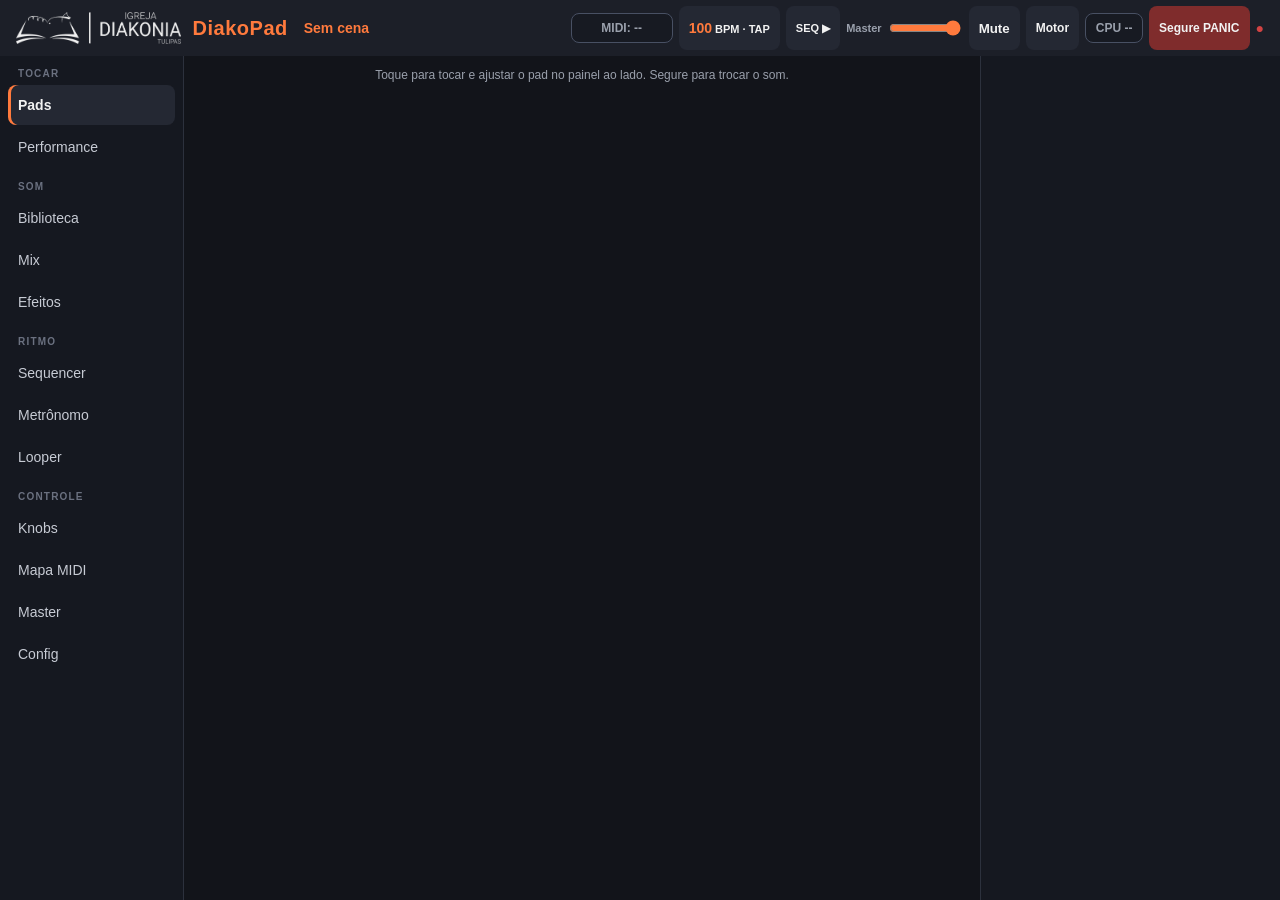
==== commit f037e79f: "feat: interface web vira console com lateral e painel do pad (proposta B) As 11 abas do topo viram u" ====
--- a/frontend/index.html
+++ b/frontend/index.html
@@ -15,18 +15,7 @@
       <img class="brand-mark" src="assets/logo-mark-light.png" alt="Igreja Diakonia Tulipas">
       <h1>DiakoPad</h1>
     </div>
-    <nav>
-      <button id="tab-pads" class="tab active" type="button">Pads</button>
-      <button id="tab-performance" class="tab" type="button">Performance</button>
-      <button id="tab-sounds" class="tab" type="button">Biblioteca</button>
-      <button id="tab-volumes" class="tab" type="button">Volumes</button>
-      <button id="tab-effects" class="tab" type="button">Efeitos</button>
-      <button id="tab-sequencer" class="tab" type="button">Sequencer</button>
-      <button id="tab-metronome" class="tab" type="button">Metrônomo</button>
-      <button id="tab-looper" class="tab" type="button">Looper</button>
-      <button id="tab-knobs" class="tab" type="button">Knobs</button>
-      <button id="tab-config" class="tab" type="button">Config</button>
-    </nav>
+    <output id="topbar-scene" class="topbar-scene" aria-live="polite">Sem cena</output>
     <div class="live-controls">
       <output id="midi-note-indicator" class="midi-note-indicator" aria-live="polite">MIDI: --</output>
       <output id="kit-browse-banner" class="kit-browse-banner hidden" aria-live="polite"></output>
@@ -41,7 +30,6 @@
       <button id="master-mute-btn" class="master-mute-btn" type="button">Mute</button>
       <button id="engine-status" class="engine-status" type="button" aria-expanded="false">Motor</button>
       <output id="cpu-meter" class="cpu-meter" aria-live="polite">CPU --</output>
-      <button id="tab-master" class="tab" type="button">Master</button>
       <button id="panic-btn" class="panic-btn" type="button" aria-label="Segure para acionar o panic">Segure PANIC</button>
       <span id="conn-status" class="conn-status" title="Conexão">●</span>
     </div>
@@ -69,8 +57,37 @@
     </div>
   </div>
 
+  <div class="app-shell">
+  <nav class="sidebar" aria-label="Seções">
+    <div class="nav-group">
+      <span class="nav-group-title">Tocar</span>
+      <button id="tab-pads" class="tab active" type="button">Pads <em id="nav-badge-pads" class="nav-badge"></em></button>
+      <button id="tab-performance" class="tab" type="button">Performance <em id="nav-badge-scenes" class="nav-badge"></em></button>
+    </div>
+    <div class="nav-group">
+      <span class="nav-group-title">Som</span>
+      <button id="tab-sounds" class="tab" type="button">Biblioteca</button>
+      <button id="tab-volumes" class="tab" type="button">Mix</button>
+      <button id="tab-effects" class="tab" type="button">Efeitos</button>
+    </div>
+    <div class="nav-group">
+      <span class="nav-group-title">Ritmo</span>
+      <button id="tab-sequencer" class="tab" type="button">Sequencer <em id="nav-badge-sequencer" class="nav-badge"></em></button>
+      <button id="tab-metronome" class="tab" type="button">Metrônomo <em id="nav-badge-metronome" class="nav-badge"></em></button>
+      <button id="tab-looper" class="tab" type="button">Looper <em id="nav-badge-looper" class="nav-badge"></em></button>
+    </div>
+    <div class="nav-group">
+      <span class="nav-group-title">Controle</span>
+      <button id="tab-knobs" class="tab" type="button">Knobs <em id="nav-badge-knobs" class="nav-badge"></em></button>
+      <button id="tab-midi" class="tab" type="button">Mapa MIDI</button>
+      <button id="tab-master" class="tab" type="button">Master</button>
+      <button id="tab-config" class="tab" type="button">Config</button>
+    </div>
+  </nav>
+
+  <div class="workspace">
   <main id="view-pads" class="view">
-    <p class="pad-live-hint">Toque para tocar. Segure um pad para trocar o som.</p>
+    <p class="pad-live-hint">Toque para tocar e ajustar o pad no painel ao lado. Segure para trocar o som.</p>
     <div id="pad-grid" class="pad-grid"></div>
   </main>
 
@@ -146,18 +163,48 @@
         <input id="master-limiter-threshold" type="range" min="-12" max="0" step="1" value="-1">
       </label>
       <p id="master-limiter-warning" class="tab-note">Protege contra clipping quando vários pads tocam ao mesmo tempo.</p>
+      <label class="master-limiter-toggle">
+        <input id="master-comp-enabled" type="checkbox" checked>
+        <span>Compressor (une bumbo e caixa nos crescendos)</span>
+      </label>
+      <label class="master-large-control">
+        <span>Compressor — limiar <strong id="master-comp-threshold-value">-12 dB</strong></span>
+        <input id="master-comp-threshold" type="range" min="-30" max="0" step="1" value="-12">
+      </label>
+      <label class="master-large-control">
+        <span>Compressor — razão <strong id="master-comp-ratio-value">2:1</strong></span>
+        <input id="master-comp-ratio" type="range" min="1" max="10" step="0.5" value="2">
+      </label>
+      <label class="master-large-control">
+        <span>Compressor — ganho de compensação <strong id="master-comp-makeup-value">+2 dB</strong></span>
+        <input id="master-comp-makeup" type="range" min="0" max="12" step="0.5" value="2">
+      </label>
     </section>
   </main>
 
   <main id="view-effects" class="view hidden">
     <p class="tab-note">
-      Os efeitos compartilhados (reverb hall, plate e delay no tempo da música)
-      servem a todos os pads: cada pad escolhe quanto envia para eles. Trocar de
-      cena só muda esses valores, sem recarregar nada. Tom e os slots abaixo
-      são efeitos só daquele pad.
+      Cada linha é um pad e cada coluna um efeito compartilhado: arraste a barra para
+      mudar quanto o pad manda para o efeito. Os efeitos compartilhados ficam sempre
+      carregados, então trocar de cena só muda esses valores. "Abrir" mostra tom,
+      afinação e os efeitos só daquele pad.
     </p>
-    <section id="fx-bus-panel" class="fx-bus-panel"></section>
-    <ul id="effects-list" class="mix-list mix-card-grid"></ul>
+    <section id="fx-bus-panel" class="fx-buses" aria-label="Efeitos compartilhados"></section>
+    <div id="fx-legend" class="fx-legend"></div>
+    <section class="fx-mesa" aria-label="Envios por pad">
+      <table>
+        <thead>
+          <tr>
+            <th scope="col">Pad</th>
+            <th scope="col"><span class="fx-swatch" style="--bc: var(--fx-hall)" aria-hidden="true"></span>Hall</th>
+            <th scope="col"><span class="fx-swatch" style="--bc: var(--fx-plate)" aria-hidden="true"></span>Plate</th>
+            <th scope="col"><span class="fx-swatch" style="--bc: var(--fx-delay)" aria-hidden="true"></span>Delay</th>
+            <th scope="col">Só deste pad</th>
+          </tr>
+        </thead>
+        <tbody id="effects-list"></tbody>
+      </table>
+    </section>
   </main>
 
   <main id="view-sequencer" class="view hidden">
@@ -337,7 +384,13 @@
       </li>
     </ul>
 
-    <h2 class="tab-note">Mapa MIDI</h2>
+    <footer class="app-identification">
+      <span>Versão 0.1.0</span>
+      <span>Desenvolvido por Lucas Souza (AntunesLS)</span>
+    </footer>
+  </main>
+
+  <main id="view-midi" class="view hidden">
     <div class="midi-map">
       <div class="midi-map-toolbar">
         <input type="search" id="midi-map-filter" class="scene-search midi-map-search" placeholder="Filtrar: ação, pad, parâmetro, nota ou CC...">
@@ -349,12 +402,11 @@
       </div>
       <div id="midi-map-sections"></div>
     </div>
-
-    <footer class="app-identification">
-      <span>Versão 0.1.0</span>
-      <span>Desenvolvido por Lucas Souza (AntunesLS)</span>
-    </footer>
-  </main>
+  </main>
+  </div>
+
+  <aside id="pad-inspector" class="inspector" aria-label="Pad selecionado"></aside>
+  </div>
 
   <div id="assign-modal" class="modal hidden">
     <div class="modal-content">
--- a/frontend/style.css
+++ b/frontend/style.css
@@ -69,15 +69,16 @@
   color: var(--accent);
 }
 
-.topbar nav {
-  display: flex;
-  gap: 8px;
+.topbar-scene {
   flex: 1;
   min-width: 0;
-  overflow-x: auto;
-  scrollbar-width: none;
-}
-.topbar nav::-webkit-scrollbar { display: none; }
+  overflow: hidden;
+  text-overflow: ellipsis;
+  white-space: nowrap;
+  color: var(--accent);
+  font-size: 14px;
+  font-weight: 700;
+}
 
 .tab {
   background: var(--panel-alt);
@@ -383,7 +384,7 @@
 .engine-status-detail p { margin: 0 0 10px; color: var(--text-dim); font-size: 13px; line-height: 1.35; }
 
 .view {
-  height: calc(100vh - 56px);
+  height: 100%;
   overflow-y: auto;
   padding: 12px;
 }
@@ -1955,25 +1956,504 @@
   .metronome-beat-row { margin-bottom: 16px; }
 }
 
-/* Efeitos compartilhados (hall / plate / delay) */
-.fx-bus-panel {
-  margin-bottom: 16px;
-}
-
-.fx-bus-grid {
+/* Efeitos: mesa de envios (proposta A) */
+:root {
+  --fx-hall: #79a6ff;
+  --fx-plate: #c79bff;
+  --fx-delay: #ffc15a;
+  --fx-line: #2f3442;
+}
+
+#view-effects {
   display: grid;
-  grid-template-columns: repeat(auto-fit, minmax(260px, 1fr));
+  gap: 14px;
+}
+
+#view-effects.hidden {
+  display: none;
+}
+
+.fx-swatch {
+  width: 12px;
+  height: 12px;
+  border-radius: 4px;
+  background: var(--bc);
+  display: inline-block;
+  flex: none;
+  vertical-align: -1px;
+  margin-right: 6px;
+}
+
+.fx-buses {
+  display: grid;
+  grid-template-columns: repeat(3, minmax(0, 1fr));
   gap: 12px;
 }
 
-.fx-bus-card {
+.fx-bus {
   background: var(--panel);
-  border: 1px solid var(--panel-alt);
+  border: 1px solid transparent;
+  border-radius: 14px;
+  padding: 14px;
+  display: grid;
+  gap: 10px;
+  align-content: start;
+}
+
+.fx-bus.open {
+  border-color: var(--bc);
+}
+
+.fx-bus-head {
+  display: flex;
+  align-items: center;
+  gap: 10px;
+}
+
+.fx-bus-name {
+  font-weight: 600;
+}
+
+.fx-bus-sum {
+  color: var(--text-dim);
+  font-size: 13px;
+  font-variant-numeric: tabular-nums;
+}
+
+.fx-bus-head button,
+.fx-own button {
+  margin-left: auto;
+  min-height: 40px;
+  min-width: 44px;
+  padding: 0 12px;
+  border-radius: 9px;
+  border: 1px solid var(--fx-line);
+  background: var(--panel-alt);
+  color: var(--text);
+  font: inherit;
+  cursor: pointer;
+}
+
+.fx-bus-params {
+  display: grid;
+  gap: 8px;
+}
+
+.fx-param {
+  display: grid;
+  grid-template-columns: 92px 1fr 70px;
+  align-items: center;
+  gap: 8px;
+  font-size: 13px;
+}
+
+.fx-param label {
+  color: var(--text-dim);
+}
+
+.fx-param output {
+  text-align: right;
+  font-variant-numeric: tabular-nums;
+}
+
+.fx-param input[type="range"] {
+  width: 100%;
+  accent-color: var(--bc, var(--accent));
+}
+
+.fx-param select {
+  grid-column: 2 / 4;
+  min-height: 40px;
+  border-radius: 8px;
+  background: var(--panel-alt);
+  color: var(--text);
+  border: 1px solid var(--fx-line);
+  padding: 0 8px;
+  font: inherit;
+}
+
+.fx-legend {
+  display: flex;
+  gap: 16px;
+  flex-wrap: wrap;
+  color: var(--text-dim);
+  font-size: 13px;
+}
+
+.fx-mesa {
+  background: var(--panel);
+  border-radius: 14px;
+  overflow-x: auto;
+}
+
+.fx-mesa table {
+  width: 100%;
+  border-collapse: collapse;
+  min-width: 760px;
+}
+
+.fx-mesa th {
+  text-align: left;
+  font-size: 12px;
+  text-transform: uppercase;
+  letter-spacing: 0.06em;
+  color: var(--text-dim);
+  padding: 12px 14px;
+  border-bottom: 1px solid var(--fx-line);
+  background: var(--panel);
+}
+
+.fx-mesa td {
+  padding: 6px 14px;
+  border-bottom: 1px solid var(--fx-line);
+  vertical-align: middle;
+}
+
+.fx-mesa tr.fx-expanded td,
+.fx-mesa tr.fx-detail td {
+  background: #20232d;
+}
+
+.fx-mesa tr.fx-detail td {
+  padding: 0 14px 14px;
+}
+
+.fx-padcell {
+  display: flex;
+  align-items: center;
+  gap: 10px;
+  min-width: 190px;
+}
+
+.fx-num {
+  width: 30px;
+  height: 30px;
+  border-radius: 8px;
+  background: var(--pad-filled);
+  display: grid;
+  place-items: center;
+  font-size: 13px;
+  font-weight: 700;
+  flex: none;
+  font-variant-numeric: tabular-nums;
+}
+
+.fx-pname {
+  font-size: 14px;
+}
+
+.fx-pname.empty {
+  color: var(--text-dim);
+}
+
+.fx-send {
+  position: relative;
+  height: 40px;
+  min-width: 140px;
+  border-radius: 9px;
+  background: var(--panel-alt);
+  overflow: hidden;
+  cursor: ew-resize;
+  touch-action: none;
+  user-select: none;
+}
+
+.fx-send:focus-visible {
+  outline: 2px solid var(--accent);
+  outline-offset: 2px;
+}
+
+.fx-send-fill {
+  position: absolute;
+  inset: 0 auto 0 0;
+  background: var(--bc);
+  opacity: 0.85;
+}
+
+.fx-send-val {
+  position: absolute;
+  inset: 0;
+  display: flex;
+  align-items: center;
+  padding: 0 10px;
+  font-size: 13px;
+  font-weight: 600;
+  font-variant-numeric: tabular-nums;
+}
+
+.fx-send.zero .fx-send-val {
+  color: var(--text-dim);
+  font-weight: 400;
+}
+
+.fx-own {
+  display: flex;
+  align-items: center;
+  gap: 8px;
+}
+
+.fx-chips {
+  display: flex;
+  gap: 6px;
+  flex-wrap: wrap;
+}
+
+.fx-chip {
+  font-size: 12px;
+  padding: 4px 8px;
+  border-radius: 999px;
+  background: var(--panel-alt);
+  color: var(--text-dim);
+  white-space: nowrap;
+}
+
+.fx-chip.on {
+  color: var(--text);
+  background: #3a2a22;
+}
+
+.fx-detail-grid {
+  display: grid;
+  grid-template-columns: minmax(0, 1fr) minmax(0, 2fr);
+  gap: 12px;
+}
+
+.fx-box {
+  background: var(--panel-alt);
   border-radius: 12px;
   padding: 12px;
-}
-
-.fx-bus-name {
-  margin: 0 0 8px;
+  display: grid;
+  gap: 8px;
+  align-content: start;
+}
+
+.fx-box h3 {
+  margin: 0;
+  font-size: 12px;
+  color: var(--text-dim);
   font-weight: 600;
-}
+  text-transform: uppercase;
+  letter-spacing: 0.05em;
+}
+
+.fx-note {
+  margin: 0;
+  font-size: 12px;
+  color: var(--text-dim);
+}
+
+@media (max-width: 860px) {
+  .fx-buses,
+  .fx-detail-grid {
+    grid-template-columns: 1fr;
+  }
+}
+
+/* Layout console (proposta B): lateral agrupada, área de trabalho e painel
+   do pad à direita. O painel só aparece nas telas de tocar (Pads e
+   Performance); as demais seções usam a largura toda. */
+.app-shell {
+  display: grid;
+  grid-template-columns: 184px minmax(0, 1fr);
+  height: calc(100% - 56px);
+}
+body[data-view="pads"] .app-shell,
+body[data-view="performance"] .app-shell {
+  grid-template-columns: 184px minmax(0, 1fr) 300px;
+}
+.workspace {
+  min-width: 0;
+  min-height: 0;
+}
+
+.sidebar {
+  display: flex;
+  flex-direction: column;
+  gap: 14px;
+  padding: 12px 8px;
+  overflow-y: auto;
+  background: #151820;
+  border-right: 1px solid #2c313d;
+}
+.nav-group {
+  display: flex;
+  flex-direction: column;
+  gap: 2px;
+}
+.nav-group-title {
+  padding: 0 10px 4px;
+  color: #6b7180;
+  font-size: 10px;
+  font-weight: 700;
+  letter-spacing: 0.12em;
+  text-transform: uppercase;
+}
+.sidebar .tab {
+  display: flex;
+  align-items: center;
+  justify-content: space-between;
+  gap: 8px;
+  min-height: 40px;
+  padding: 8px 10px;
+  background: transparent;
+  color: #c7cbd4;
+  font-size: 14px;
+  text-align: left;
+}
+.sidebar .tab:hover { background: #1f232d; }
+.sidebar .tab.active {
+  background: var(--panel-alt);
+  color: var(--text);
+  font-weight: 600;
+  box-shadow: inset 3px 0 0 var(--accent);
+}
+.tab:focus-visible { outline: 2px solid var(--accent); outline-offset: 1px; }
+.nav-badge {
+  color: var(--text-dim);
+  font-size: 11px;
+  font-style: normal;
+  font-variant-numeric: tabular-nums;
+}
+.nav-badge.live { color: var(--ok); }
+.nav-badge.rec { color: var(--danger); }
+
+.inspector {
+  display: none;
+  flex-direction: column;
+  gap: 16px;
+  min-height: 0;
+  padding: 14px;
+  overflow-y: auto;
+  background: #151820;
+  border-left: 1px solid #2c313d;
+}
+body[data-view="pads"] .inspector,
+body[data-view="performance"] .inspector { display: flex; }
+
+.inspector-empty {
+  display: flex;
+  flex-direction: column;
+  gap: 6px;
+  margin-top: 24px;
+  color: var(--text-dim);
+  font-size: 14px;
+  line-height: 1.4;
+}
+.inspector-empty strong { color: var(--text); font-size: 16px; }
+.inspector-head { display: flex; flex-direction: column; gap: 8px; }
+.inspector-head-row { display: flex; align-items: center; justify-content: space-between; gap: 8px; }
+.inspector-eyebrow {
+  color: var(--text-dim);
+  font-size: 11px;
+  font-weight: 700;
+  letter-spacing: 0.06em;
+  text-transform: uppercase;
+  font-variant-numeric: tabular-nums;
+}
+.inspector-pin {
+  min-height: 30px;
+  padding: 4px 10px;
+  border: 1px solid #3a4050;
+  border-radius: 999px;
+  background: transparent;
+  color: var(--text-dim);
+  font-size: 12px;
+  font-weight: 700;
+  cursor: pointer;
+}
+.inspector-pin.active { border-color: var(--accent); color: var(--accent); background: #2a1c13; }
+.inspector-title {
+  margin: 0;
+  font-size: 24px;
+  line-height: 1.1;
+  word-break: break-word;
+}
+.inspector-title.empty { color: var(--text-dim); }
+.inspector-actions { display: flex; gap: 8px; }
+.inspector-actions .secondary-btn { flex: 1; padding: 10px 8px; }
+
+.inspector-section {
+  display: flex;
+  flex-direction: column;
+  gap: 10px;
+  padding-top: 12px;
+  border-top: 1px solid #2c313d;
+}
+.inspector-section .secondary-btn { padding: 8px 12px; font-size: 13px; }
+.inspector-section-title {
+  margin: 0;
+  color: var(--text-dim);
+  font-size: 11px;
+  font-weight: 700;
+  letter-spacing: 0.08em;
+  text-transform: uppercase;
+}
+.inspector-field { display: flex; flex-direction: column; gap: 4px; }
+.inspector-field-head {
+  display: flex;
+  justify-content: space-between;
+  color: var(--text-dim);
+  font-size: 13px;
+}
+.inspector-field-head output {
+  color: var(--text);
+  font-weight: 700;
+  font-variant-numeric: tabular-nums;
+}
+.inspector-field input[type="range"] { width: 100%; accent-color: var(--accent); }
+.inspector-send {
+  display: grid;
+  grid-template-columns: 64px minmax(0, 1fr);
+  align-items: center;
+  gap: 8px;
+  font-size: 13px;
+  color: var(--text-dim);
+}
+.inspector-send > span { display: flex; align-items: center; gap: 6px; }
+
+.pad.selected {
+  border-color: var(--accent);
+  box-shadow: inset 0 0 0 1px var(--accent);
+}
+
+@media (max-width: 1180px) {
+  .app-shell { grid-template-columns: 160px minmax(0, 1fr); }
+  body[data-view="pads"] .app-shell,
+  body[data-view="performance"] .app-shell { grid-template-columns: 160px minmax(0, 1fr) 260px; }
+}
+
+/* Telas estreitas: sem painel lateral do pad (segurar o pad continua
+   abrindo a troca de som; Mix e Efeitos cobrem o resto). */
+@media (max-width: 960px) {
+  body[data-view="pads"] .app-shell,
+  body[data-view="performance"] .app-shell { grid-template-columns: 160px minmax(0, 1fr); }
+  body[data-view="pads"] .inspector,
+  body[data-view="performance"] .inspector { display: none; }
+  .topbar-scene { display: none; }
+}
+
+/* Celular: a lateral vira uma faixa rolável abaixo da barra superior. */
+@media (max-width: 700px) {
+  .app-shell,
+  body[data-view="pads"] .app-shell,
+  body[data-view="performance"] .app-shell {
+    grid-template-columns: minmax(0, 1fr);
+    grid-template-rows: auto minmax(0, 1fr);
+  }
+  .sidebar {
+    flex-direction: row;
+    gap: 4px;
+    padding: 6px 8px;
+    overflow-x: auto;
+    overflow-y: hidden;
+    border-right: 0;
+    border-bottom: 1px solid #2c313d;
+    scrollbar-width: none;
+  }
+  .sidebar::-webkit-scrollbar { display: none; }
+  .nav-group { flex-direction: row; gap: 4px; }
+  .nav-group + .nav-group { padding-left: 6px; border-left: 1px solid #2c313d; }
+  .nav-group-title { display: none; }
+  .sidebar .tab { min-height: 40px; padding: 8px 12px; white-space: nowrap; font-size: 13px; }
+  .sidebar .tab.active { box-shadow: inset 0 -3px 0 var(--accent); }
+}
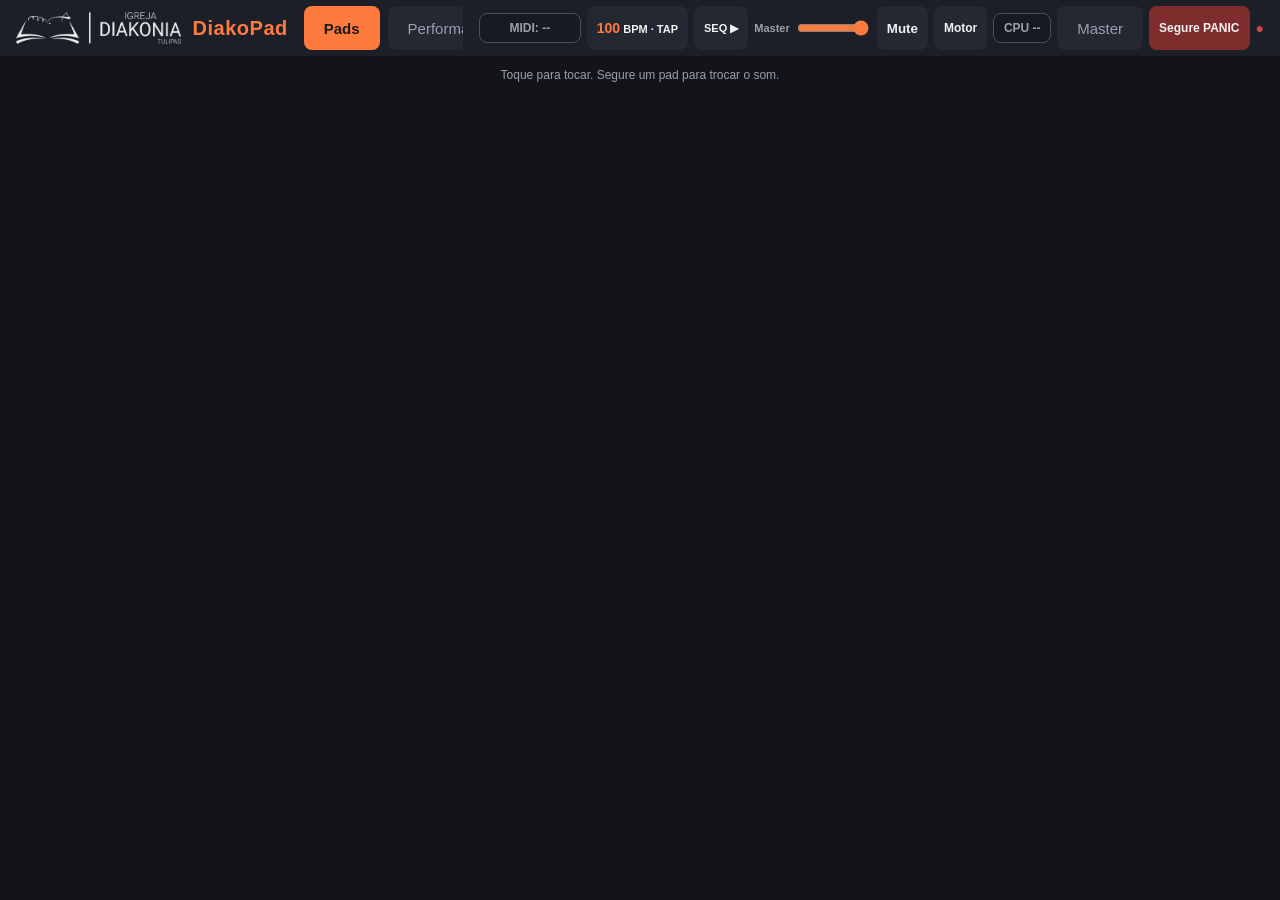
==== commit a44b93b7: "feat: Console no app Android, QR de pareamento e web de volta às abas A interface Console (proposta " ====
--- a/frontend/index.html
+++ b/frontend/index.html
@@ -15,7 +15,18 @@
       <img class="brand-mark" src="assets/logo-mark-light.png" alt="Igreja Diakonia Tulipas">
       <h1>DiakoPad</h1>
     </div>
-    <output id="topbar-scene" class="topbar-scene" aria-live="polite">Sem cena</output>
+    <nav>
+      <button id="tab-pads" class="tab active" type="button">Pads</button>
+      <button id="tab-performance" class="tab" type="button">Performance</button>
+      <button id="tab-sounds" class="tab" type="button">Biblioteca</button>
+      <button id="tab-volumes" class="tab" type="button">Volumes</button>
+      <button id="tab-effects" class="tab" type="button">Efeitos</button>
+      <button id="tab-sequencer" class="tab" type="button">Sequencer</button>
+      <button id="tab-metronome" class="tab" type="button">Metrônomo</button>
+      <button id="tab-looper" class="tab" type="button">Looper</button>
+      <button id="tab-knobs" class="tab" type="button">Knobs</button>
+      <button id="tab-config" class="tab" type="button">Config</button>
+    </nav>
     <div class="live-controls">
       <output id="midi-note-indicator" class="midi-note-indicator" aria-live="polite">MIDI: --</output>
       <output id="kit-browse-banner" class="kit-browse-banner hidden" aria-live="polite"></output>
@@ -30,6 +41,7 @@
       <button id="master-mute-btn" class="master-mute-btn" type="button">Mute</button>
       <button id="engine-status" class="engine-status" type="button" aria-expanded="false">Motor</button>
       <output id="cpu-meter" class="cpu-meter" aria-live="polite">CPU --</output>
+      <button id="tab-master" class="tab" type="button">Master</button>
       <button id="panic-btn" class="panic-btn" type="button" aria-label="Segure para acionar o panic">Segure PANIC</button>
       <span id="conn-status" class="conn-status" title="Conexão">●</span>
     </div>
@@ -57,37 +69,10 @@
     </div>
   </div>
 
-  <div class="app-shell">
-  <nav class="sidebar" aria-label="Seções">
-    <div class="nav-group">
-      <span class="nav-group-title">Tocar</span>
-      <button id="tab-pads" class="tab active" type="button">Pads <em id="nav-badge-pads" class="nav-badge"></em></button>
-      <button id="tab-performance" class="tab" type="button">Performance <em id="nav-badge-scenes" class="nav-badge"></em></button>
-    </div>
-    <div class="nav-group">
-      <span class="nav-group-title">Som</span>
-      <button id="tab-sounds" class="tab" type="button">Biblioteca</button>
-      <button id="tab-volumes" class="tab" type="button">Mix</button>
-      <button id="tab-effects" class="tab" type="button">Efeitos</button>
-    </div>
-    <div class="nav-group">
-      <span class="nav-group-title">Ritmo</span>
-      <button id="tab-sequencer" class="tab" type="button">Sequencer <em id="nav-badge-sequencer" class="nav-badge"></em></button>
-      <button id="tab-metronome" class="tab" type="button">Metrônomo <em id="nav-badge-metronome" class="nav-badge"></em></button>
-      <button id="tab-looper" class="tab" type="button">Looper <em id="nav-badge-looper" class="nav-badge"></em></button>
-    </div>
-    <div class="nav-group">
-      <span class="nav-group-title">Controle</span>
-      <button id="tab-knobs" class="tab" type="button">Knobs <em id="nav-badge-knobs" class="nav-badge"></em></button>
-      <button id="tab-midi" class="tab" type="button">Mapa MIDI</button>
-      <button id="tab-master" class="tab" type="button">Master</button>
-      <button id="tab-config" class="tab" type="button">Config</button>
-    </div>
-  </nav>
-
-  <div class="workspace">
+  <section id="pair-requests" class="pair-requests hidden" aria-live="assertive" aria-label="Pedidos de conexão de celular"></section>
+
   <main id="view-pads" class="view">
-    <p class="pad-live-hint">Toque para tocar e ajustar o pad no painel ao lado. Segure para trocar o som.</p>
+    <p class="pad-live-hint">Toque para tocar. Segure um pad para trocar o som.</p>
     <div id="pad-grid" class="pad-grid"></div>
   </main>
 
@@ -373,6 +358,19 @@
       </li>
     </ul>
 
+    <h2 class="tab-note">Celulares pareados</h2>
+    <ul class="settings-list">
+      <li class="settings-row">
+        <div class="settings-text">
+          <span class="settings-label">Parear um celular</span>
+          <span class="settings-desc">No app DiakoPad do celular, toque em “Escanear QR” e aponte para o código. Também dá para tocar neste DiakoPad na lista do app e digitar o código que aparece aqui.</span>
+        </div>
+        <button id="pair-qr-btn" class="secondary-btn" type="button">Mostrar QR</button>
+      </li>
+    </ul>
+    <div id="pair-qr" class="pair-qr hidden" aria-live="polite"></div>
+    <ul id="paired-devices-list" class="settings-list paired-devices-list"></ul>
+
     <h2 class="tab-note">Recuperação do sistema</h2>
     <ul class="settings-list">
       <li class="settings-row">
@@ -383,30 +381,25 @@
         <button id="full-restart-btn" class="danger-btn" type="button">Reiniciar</button>
       </li>
     </ul>
+
+    <h2 class="tab-note">Mapa MIDI</h2>
+    <div class="midi-map">
+      <div class="midi-map-toolbar">
+        <input type="search" id="midi-map-filter" class="scene-search midi-map-search" placeholder="Filtrar: ação, pad, parâmetro, nota ou CC...">
+        <button id="midi-map-add-knob-btn" class="secondary-btn" type="button">+ Novo knob</button>
+      </div>
+      <div class="midi-learn-banner hidden" id="midi-learn-banner">
+        <span id="midi-learn-banner-text"></span>
+        <button id="midi-learn-cancel-btn" class="secondary-btn" type="button">Cancelar</button>
+      </div>
+      <div id="midi-map-sections"></div>
+    </div>
 
     <footer class="app-identification">
       <span>Versão 0.1.0</span>
       <span>Desenvolvido por Lucas Souza (AntunesLS)</span>
     </footer>
   </main>
-
-  <main id="view-midi" class="view hidden">
-    <div class="midi-map">
-      <div class="midi-map-toolbar">
-        <input type="search" id="midi-map-filter" class="scene-search midi-map-search" placeholder="Filtrar: ação, pad, parâmetro, nota ou CC...">
-        <button id="midi-map-add-knob-btn" class="secondary-btn" type="button">+ Novo knob</button>
-      </div>
-      <div class="midi-learn-banner hidden" id="midi-learn-banner">
-        <span id="midi-learn-banner-text"></span>
-        <button id="midi-learn-cancel-btn" class="secondary-btn" type="button">Cancelar</button>
-      </div>
-      <div id="midi-map-sections"></div>
-    </div>
-  </main>
-  </div>
-
-  <aside id="pad-inspector" class="inspector" aria-label="Pad selecionado"></aside>
-  </div>
 
   <div id="assign-modal" class="modal hidden">
     <div class="modal-content">
--- a/frontend/style.css
+++ b/frontend/style.css
@@ -69,16 +69,15 @@
   color: var(--accent);
 }
 
-.topbar-scene {
+.topbar nav {
+  display: flex;
+  gap: 8px;
   flex: 1;
   min-width: 0;
-  overflow: hidden;
-  text-overflow: ellipsis;
-  white-space: nowrap;
-  color: var(--accent);
-  font-size: 14px;
-  font-weight: 700;
-}
+  overflow-x: auto;
+  scrollbar-width: none;
+}
+.topbar nav::-webkit-scrollbar { display: none; }
 
 .tab {
   background: var(--panel-alt);
@@ -384,7 +383,7 @@
 .engine-status-detail p { margin: 0 0 10px; color: var(--text-dim); font-size: 13px; line-height: 1.35; }
 
 .view {
-  height: 100%;
+  height: calc(100vh - 56px);
   overflow-y: auto;
   padding: 12px;
 }
@@ -2249,211 +2248,69 @@
   }
 }
 
-/* Layout console (proposta B): lateral agrupada, área de trabalho e painel
-   do pad à direita. O painel só aparece nas telas de tocar (Pads e
-   Performance); as demais seções usam a largura toda. */
-.app-shell {
+/* Pareamento de celular: aviso do código no topo (sem cobrir a grade) e QR
+   no Config. Únicos acréscimos da interface web para o app Android. */
+.pair-requests {
+  position: fixed;
+  z-index: 70;
+  top: 64px;
+  left: 50%;
+  transform: translateX(-50%);
+  width: min(620px, calc(100vw - 24px));
+  display: flex;
+  flex-direction: column;
+  gap: 8px;
+}
+.pair-card {
   display: grid;
-  grid-template-columns: 184px minmax(0, 1fr);
-  height: calc(100% - 56px);
-}
-body[data-view="pads"] .app-shell,
-body[data-view="performance"] .app-shell {
-  grid-template-columns: 184px minmax(0, 1fr) 300px;
-}
-.workspace {
-  min-width: 0;
-  min-height: 0;
-}
-
-.sidebar {
-  display: flex;
-  flex-direction: column;
-  gap: 14px;
-  padding: 12px 8px;
-  overflow-y: auto;
-  background: #151820;
-  border-right: 1px solid #2c313d;
-}
-.nav-group {
-  display: flex;
-  flex-direction: column;
-  gap: 2px;
-}
-.nav-group-title {
-  padding: 0 10px 4px;
-  color: #6b7180;
-  font-size: 10px;
-  font-weight: 700;
-  letter-spacing: 0.12em;
-  text-transform: uppercase;
-}
-.sidebar .tab {
-  display: flex;
-  align-items: center;
-  justify-content: space-between;
-  gap: 8px;
-  min-height: 40px;
-  padding: 8px 10px;
-  background: transparent;
-  color: #c7cbd4;
-  font-size: 14px;
-  text-align: left;
-}
-.sidebar .tab:hover { background: #1f232d; }
-.sidebar .tab.active {
-  background: var(--panel-alt);
-  color: var(--text);
-  font-weight: 600;
-  box-shadow: inset 3px 0 0 var(--accent);
-}
-.tab:focus-visible { outline: 2px solid var(--accent); outline-offset: 1px; }
-.nav-badge {
-  color: var(--text-dim);
-  font-size: 11px;
-  font-style: normal;
-  font-variant-numeric: tabular-nums;
-}
-.nav-badge.live { color: var(--ok); }
-.nav-badge.rec { color: var(--danger); }
-
-.inspector {
-  display: none;
-  flex-direction: column;
+  grid-template-columns: minmax(0, 1fr) auto auto;
+  align-items: center;
   gap: 16px;
-  min-height: 0;
-  padding: 14px;
-  overflow-y: auto;
-  background: #151820;
-  border-left: 1px solid #2c313d;
-}
-body[data-view="pads"] .inspector,
-body[data-view="performance"] .inspector { display: flex; }
-
-.inspector-empty {
-  display: flex;
-  flex-direction: column;
-  gap: 6px;
-  margin-top: 24px;
-  color: var(--text-dim);
-  font-size: 14px;
-  line-height: 1.4;
-}
-.inspector-empty strong { color: var(--text); font-size: 16px; }
-.inspector-head { display: flex; flex-direction: column; gap: 8px; }
-.inspector-head-row { display: flex; align-items: center; justify-content: space-between; gap: 8px; }
-.inspector-eyebrow {
-  color: var(--text-dim);
-  font-size: 11px;
-  font-weight: 700;
-  letter-spacing: 0.06em;
-  text-transform: uppercase;
-  font-variant-numeric: tabular-nums;
-}
-.inspector-pin {
-  min-height: 30px;
-  padding: 4px 10px;
-  border: 1px solid #3a4050;
-  border-radius: 999px;
-  background: transparent;
-  color: var(--text-dim);
-  font-size: 12px;
-  font-weight: 700;
-  cursor: pointer;
-}
-.inspector-pin.active { border-color: var(--accent); color: var(--accent); background: #2a1c13; }
-.inspector-title {
-  margin: 0;
-  font-size: 24px;
-  line-height: 1.1;
-  word-break: break-word;
-}
-.inspector-title.empty { color: var(--text-dim); }
-.inspector-actions { display: flex; gap: 8px; }
-.inspector-actions .secondary-btn { flex: 1; padding: 10px 8px; }
-
-.inspector-section {
-  display: flex;
-  flex-direction: column;
-  gap: 10px;
-  padding-top: 12px;
-  border-top: 1px solid #2c313d;
-}
-.inspector-section .secondary-btn { padding: 8px 12px; font-size: 13px; }
-.inspector-section-title {
-  margin: 0;
-  color: var(--text-dim);
+  padding: 14px 16px;
+  border: 2px solid var(--accent);
+  border-radius: 16px;
+  background: #1d1510;
+  box-shadow: 0 16px 40px rgba(0, 0, 0, 0.55);
+}
+.pair-card-text { display: flex; flex-direction: column; gap: 2px; min-width: 0; }
+.pair-eyebrow {
+  color: var(--accent);
   font-size: 11px;
   font-weight: 700;
   letter-spacing: 0.08em;
   text-transform: uppercase;
 }
-.inspector-field { display: flex; flex-direction: column; gap: 4px; }
-.inspector-field-head {
-  display: flex;
-  justify-content: space-between;
-  color: var(--text-dim);
-  font-size: 13px;
-}
-.inspector-field-head output {
-  color: var(--text);
-  font-weight: 700;
+.pair-device { font-size: 18px; overflow-wrap: anywhere; }
+.pair-help { color: var(--text-dim); font-size: 12px; font-variant-numeric: tabular-nums; }
+.pair-code {
+  font-size: 40px;
+  font-weight: 800;
+  letter-spacing: 0.08em;
   font-variant-numeric: tabular-nums;
-}
-.inspector-field input[type="range"] { width: 100%; accent-color: var(--accent); }
-.inspector-send {
-  display: grid;
-  grid-template-columns: 64px minmax(0, 1fr);
-  align-items: center;
-  gap: 8px;
-  font-size: 13px;
-  color: var(--text-dim);
-}
-.inspector-send > span { display: flex; align-items: center; gap: 6px; }
-
-.pad.selected {
-  border-color: var(--accent);
-  box-shadow: inset 0 0 0 1px var(--accent);
-}
-
-@media (max-width: 1180px) {
-  .app-shell { grid-template-columns: 160px minmax(0, 1fr); }
-  body[data-view="pads"] .app-shell,
-  body[data-view="performance"] .app-shell { grid-template-columns: 160px minmax(0, 1fr) 260px; }
-}
-
-/* Telas estreitas: sem painel lateral do pad (segurar o pad continua
-   abrindo a troca de som; Mix e Efeitos cobrem o resto). */
-@media (max-width: 960px) {
-  body[data-view="pads"] .app-shell,
-  body[data-view="performance"] .app-shell { grid-template-columns: 160px minmax(0, 1fr); }
-  body[data-view="pads"] .inspector,
-  body[data-view="performance"] .inspector { display: none; }
-  .topbar-scene { display: none; }
-}
-
-/* Celular: a lateral vira uma faixa rolável abaixo da barra superior. */
-@media (max-width: 700px) {
-  .app-shell,
-  body[data-view="pads"] .app-shell,
-  body[data-view="performance"] .app-shell {
-    grid-template-columns: minmax(0, 1fr);
-    grid-template-rows: auto minmax(0, 1fr);
-  }
-  .sidebar {
-    flex-direction: row;
-    gap: 4px;
-    padding: 6px 8px;
-    overflow-x: auto;
-    overflow-y: hidden;
-    border-right: 0;
-    border-bottom: 1px solid #2c313d;
-    scrollbar-width: none;
-  }
-  .sidebar::-webkit-scrollbar { display: none; }
-  .nav-group { flex-direction: row; gap: 4px; }
-  .nav-group + .nav-group { padding-left: 6px; border-left: 1px solid #2c313d; }
-  .nav-group-title { display: none; }
-  .sidebar .tab { min-height: 40px; padding: 8px 12px; white-space: nowrap; font-size: 13px; }
-  .sidebar .tab.active { box-shadow: inset 0 -3px 0 var(--accent); }
-}
+  white-space: nowrap;
+}
+.pair-qr {
+  display: flex;
+  flex-wrap: wrap;
+  align-items: center;
+  gap: 20px;
+  margin: 12px 0;
+  padding: 16px;
+  border: 1px solid var(--accent-dim);
+  border-radius: 14px;
+  background: #1d1510;
+  color: var(--text-dim);
+}
+.pair-qr-code svg { display: block; width: 220px; height: 220px; border-radius: 10px; }
+.pair-qr-text { display: flex; flex-direction: column; gap: 8px; max-width: 360px; }
+.pair-qr-text strong { color: var(--text); font-size: 18px; }
+.pair-qr-text code { color: var(--text); }
+.pair-code-inline { color: var(--text); font-variant-numeric: tabular-nums; letter-spacing: 0.06em; }
+.pair-qr-countdown { font-variant-numeric: tabular-nums; }
+.pair-qr-text .secondary-btn { align-self: flex-start; }
+
+@media (max-width: 560px) {
+  .pair-card { grid-template-columns: 1fr auto; }
+  .pair-card .secondary-btn { grid-column: 1 / -1; }
+  .pair-code { font-size: 32px; }
+}
